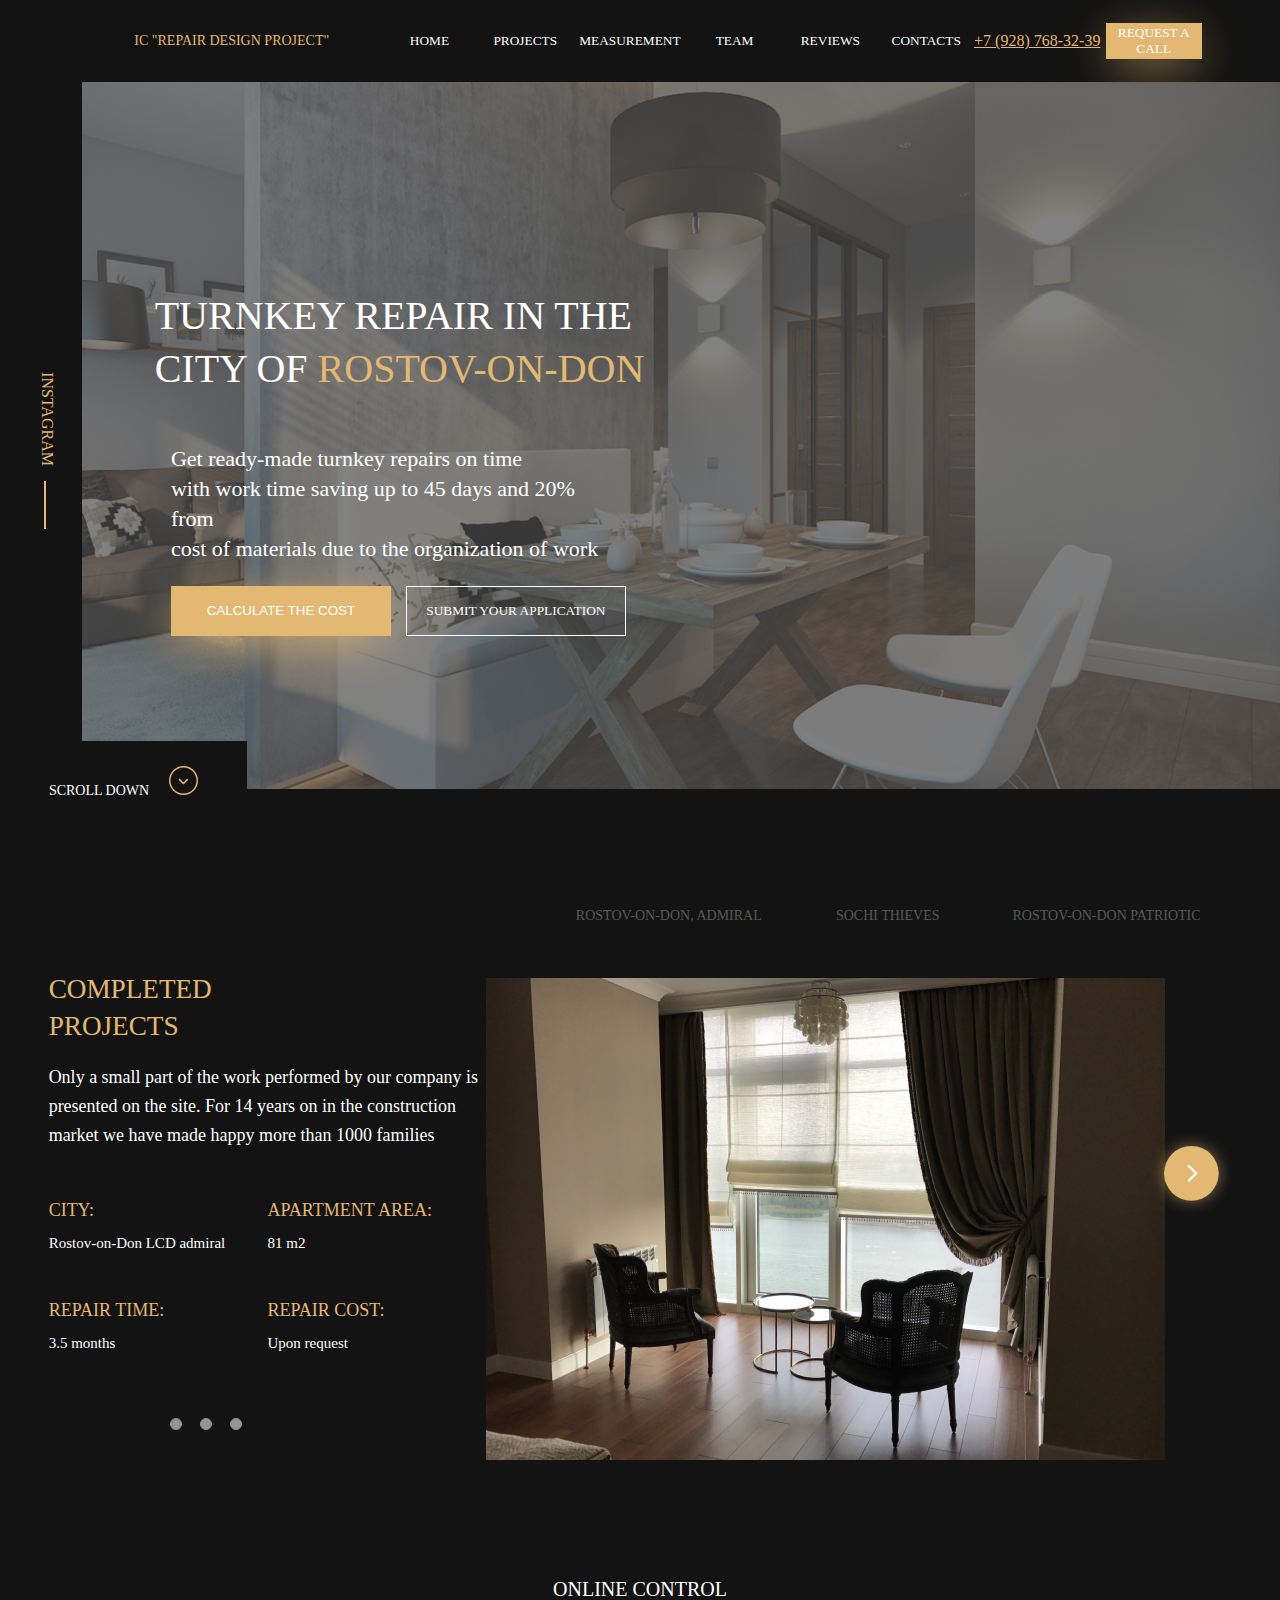
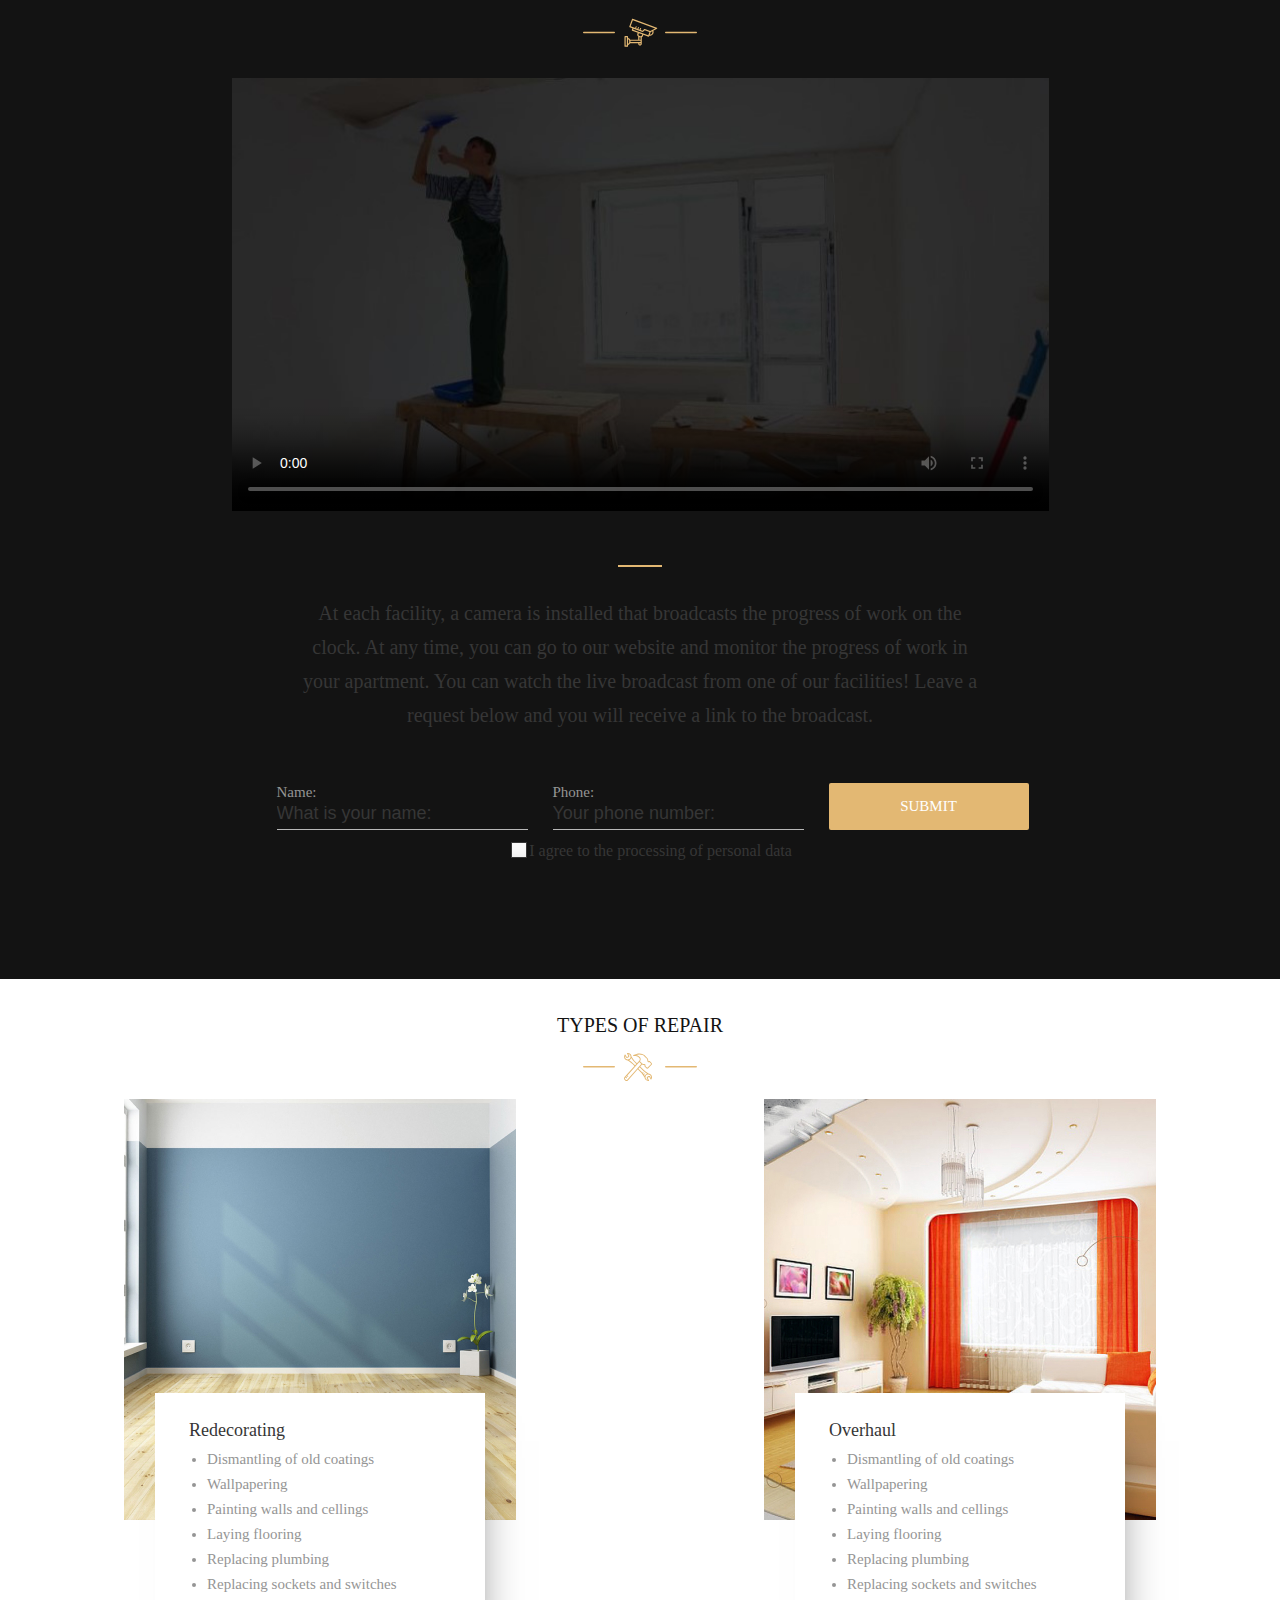
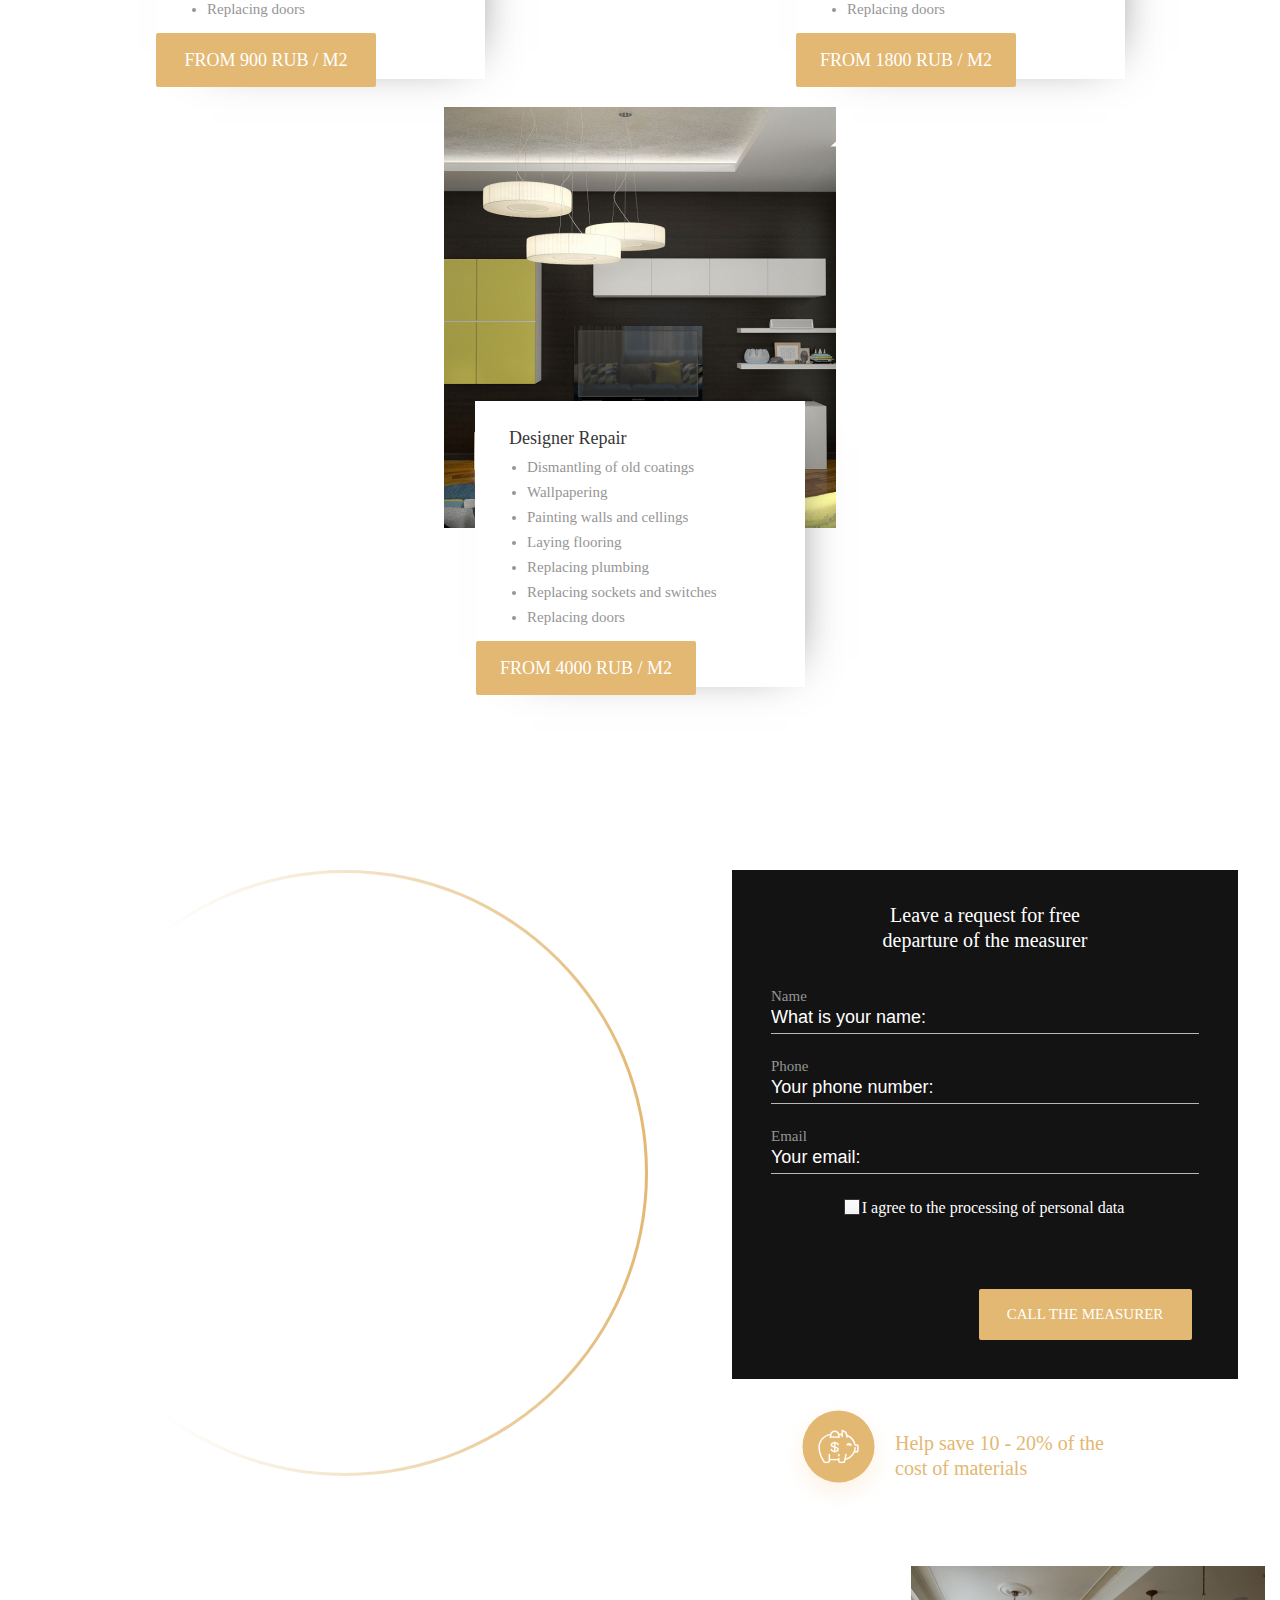
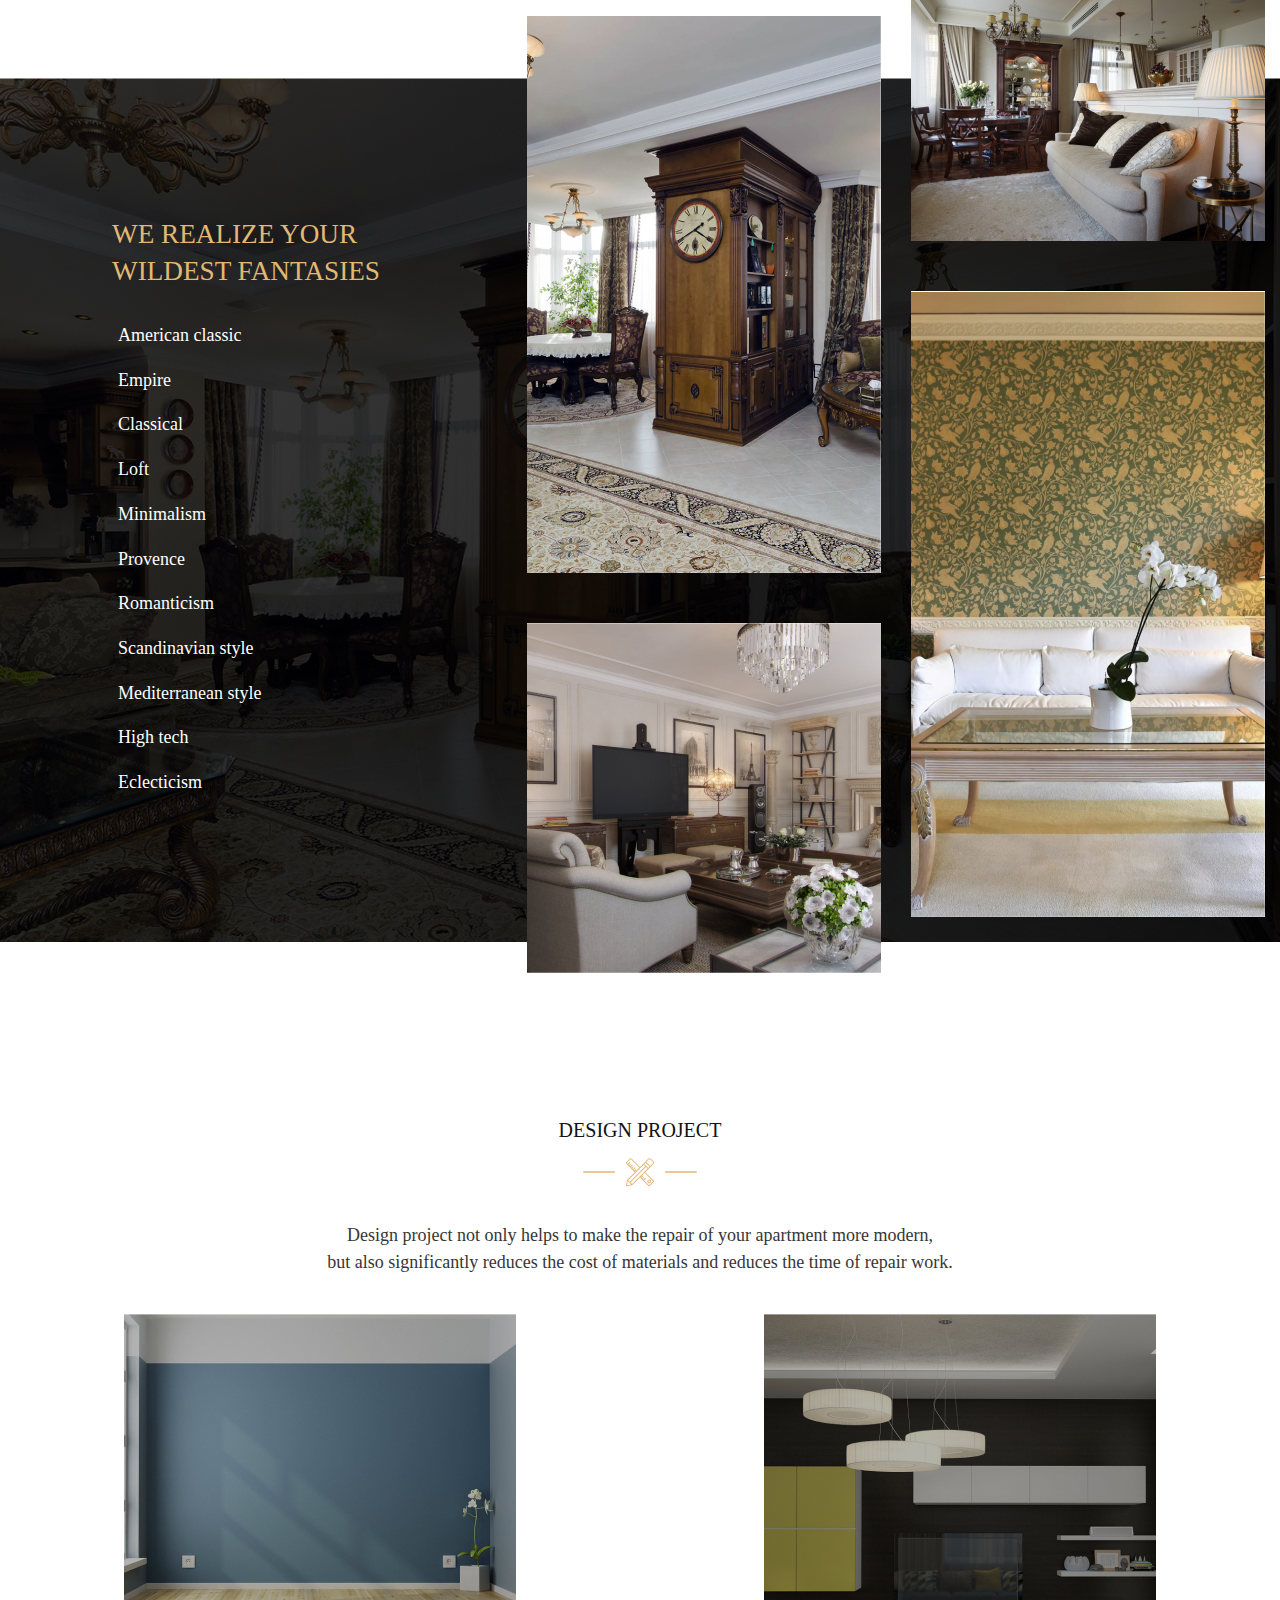
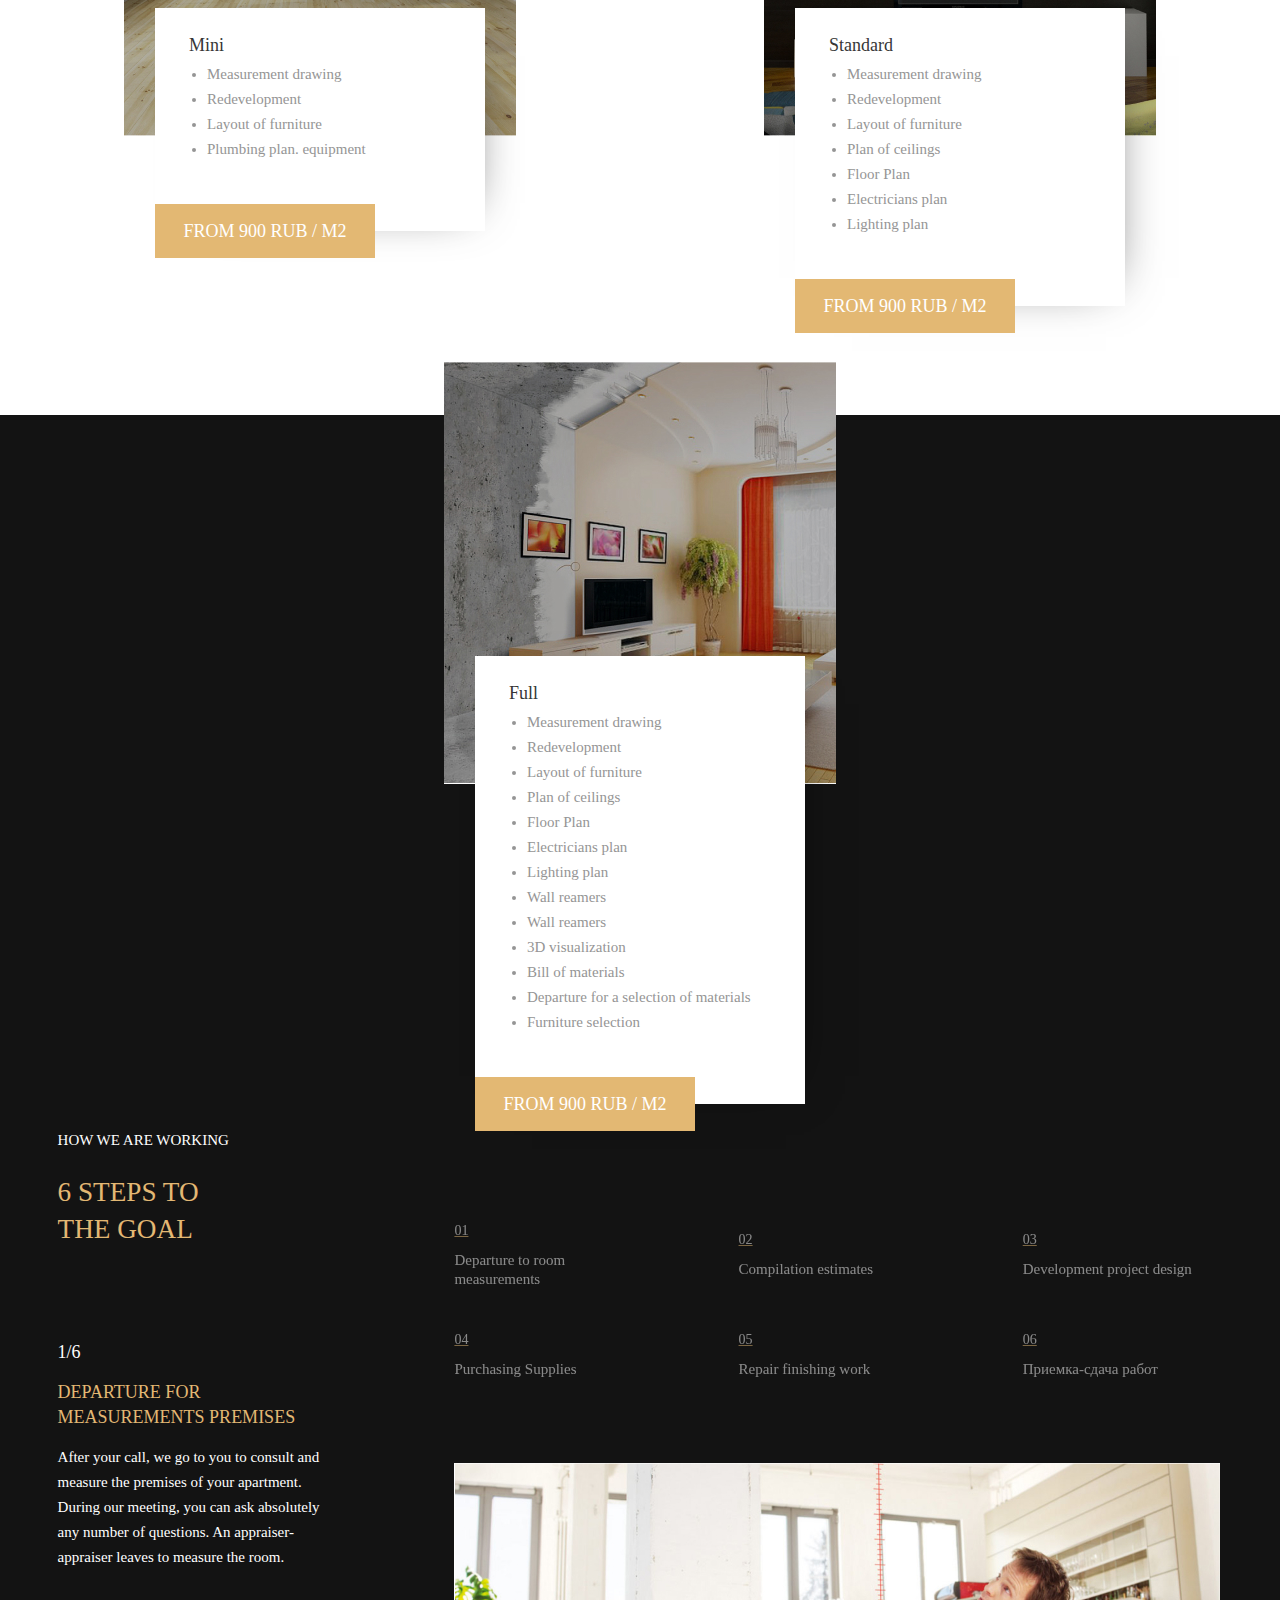
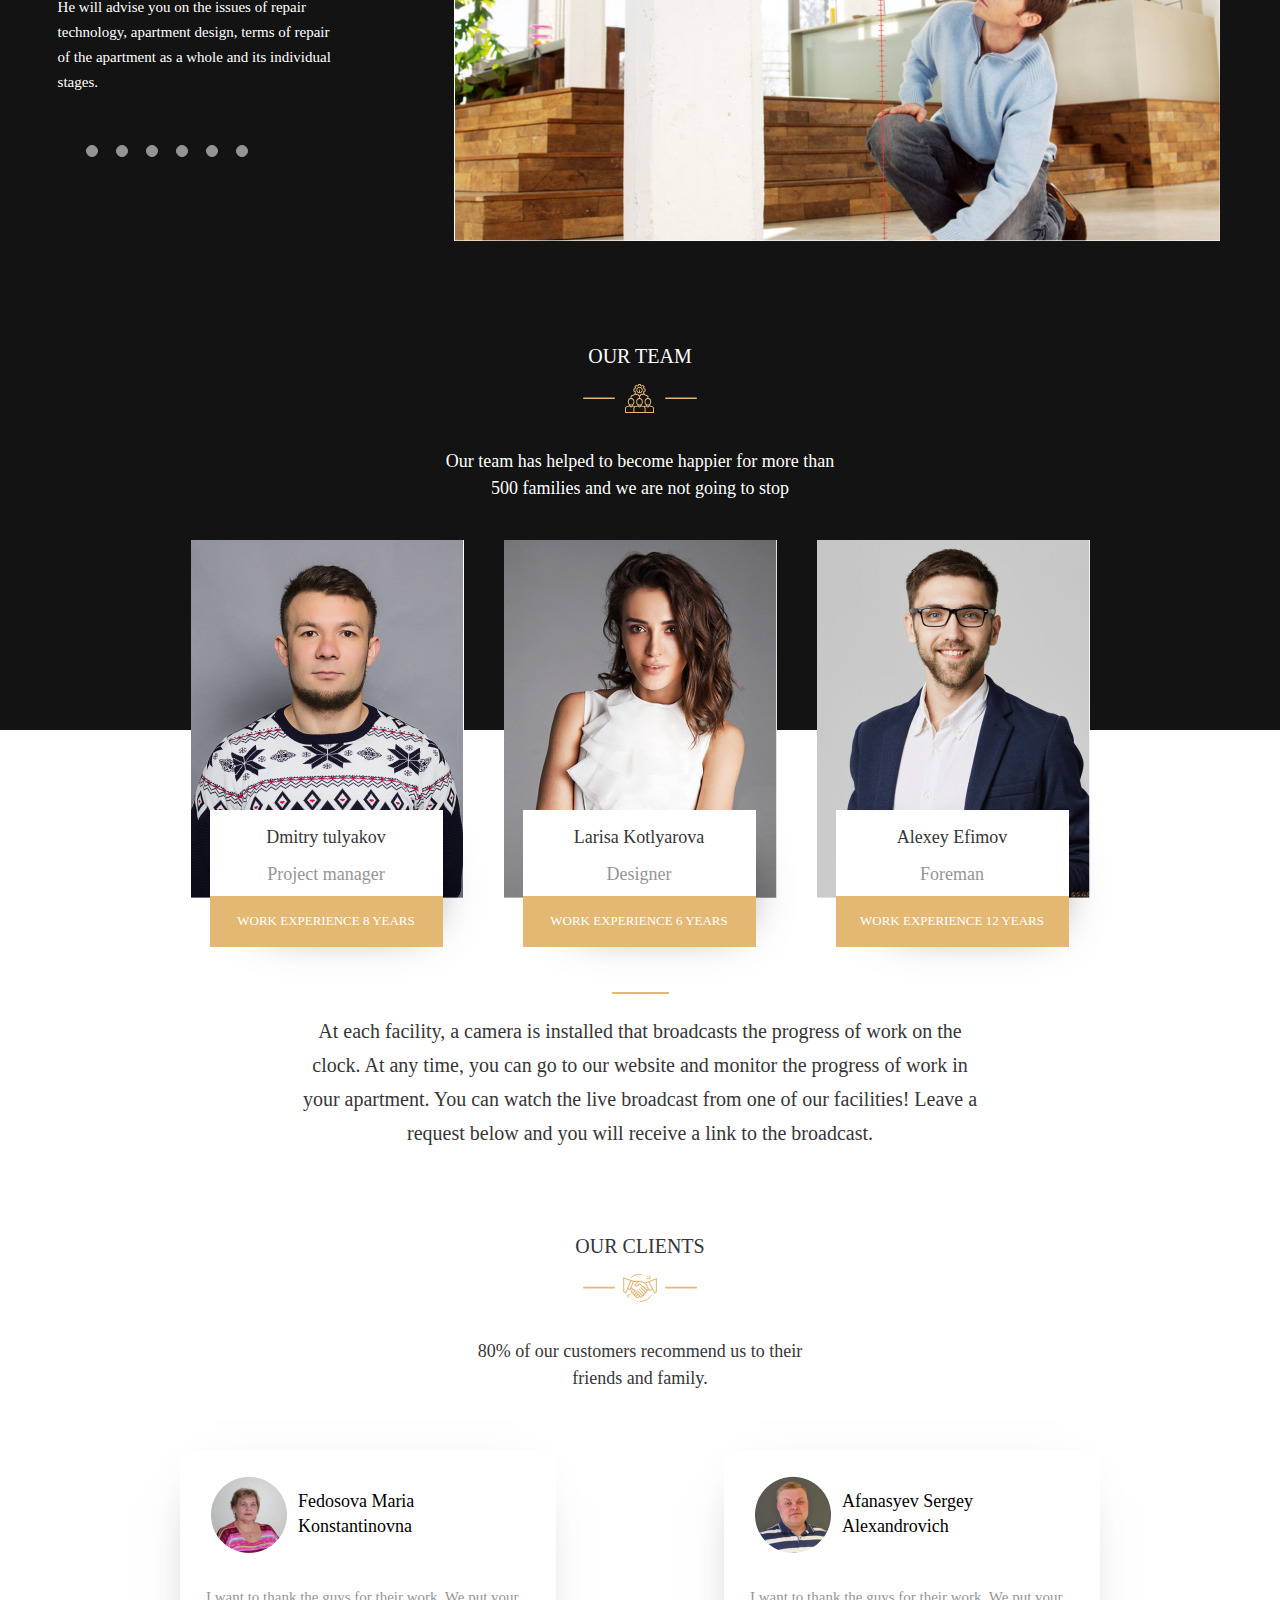
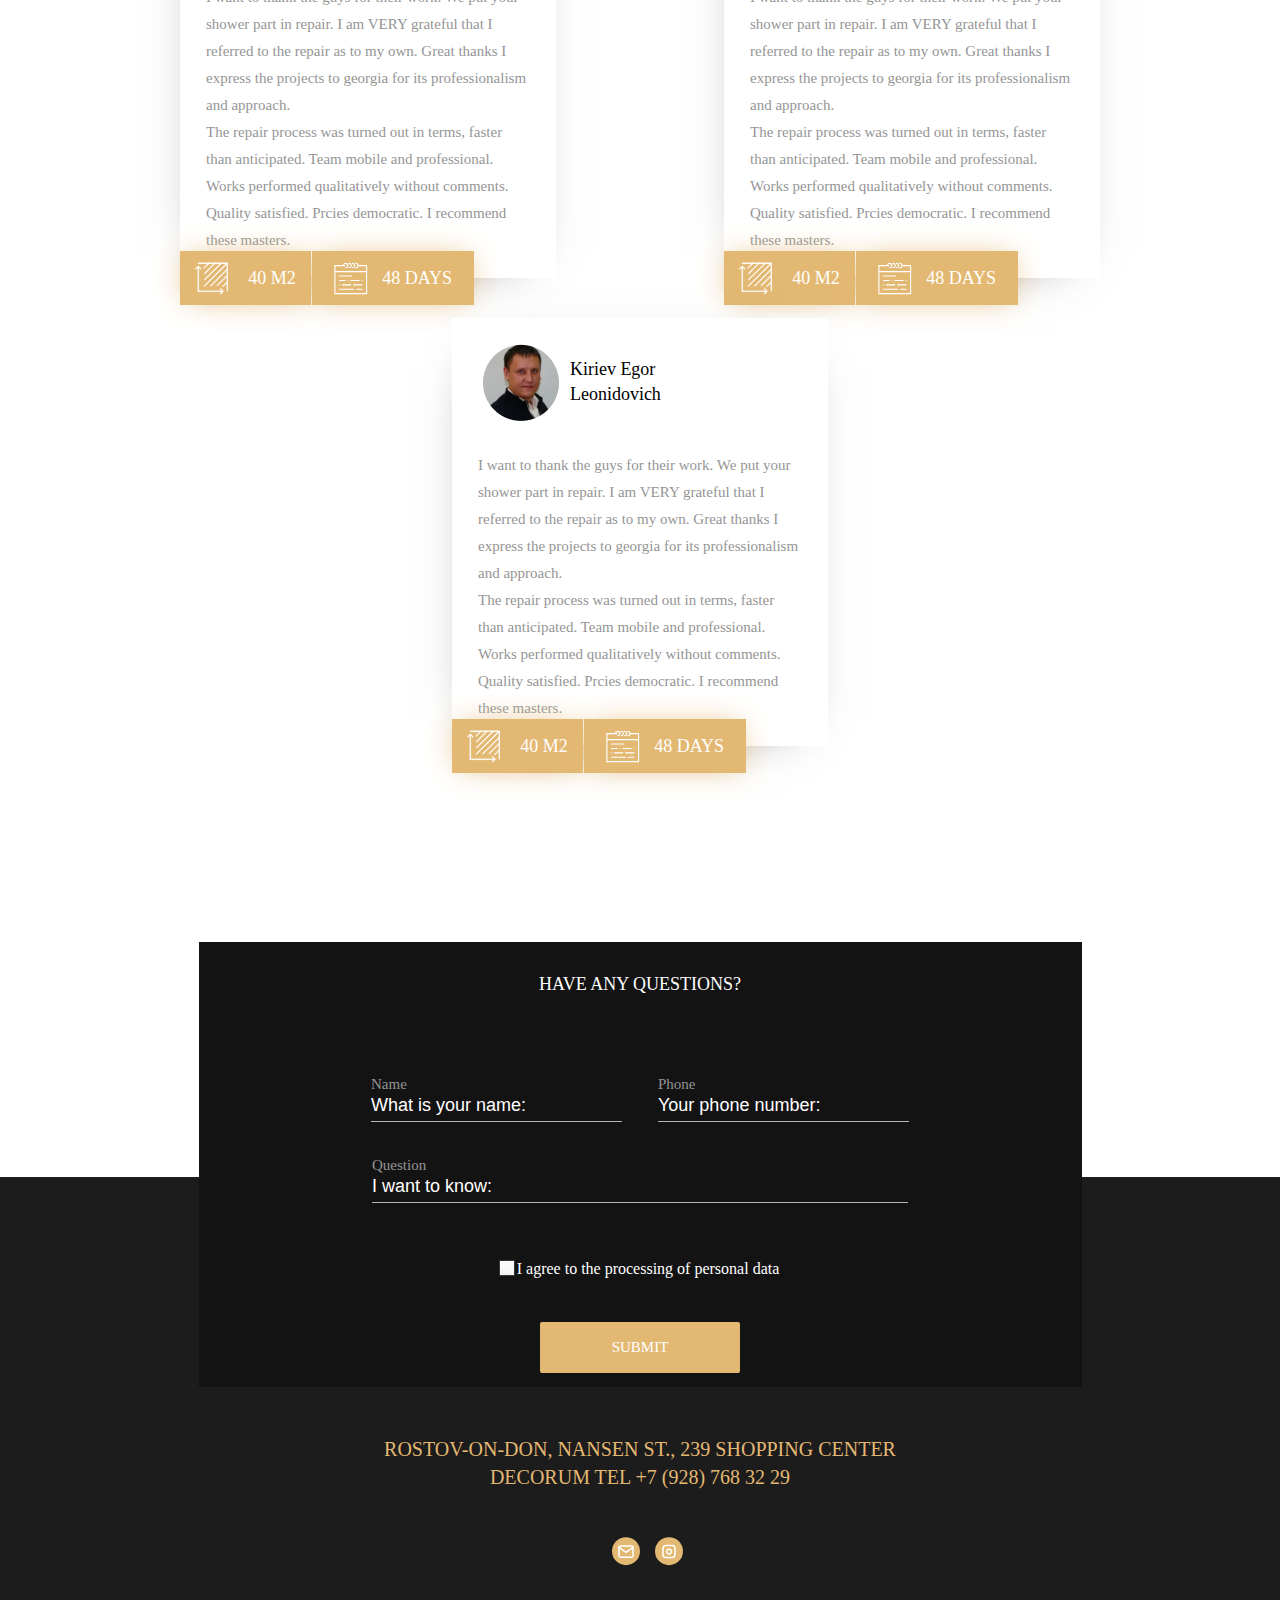
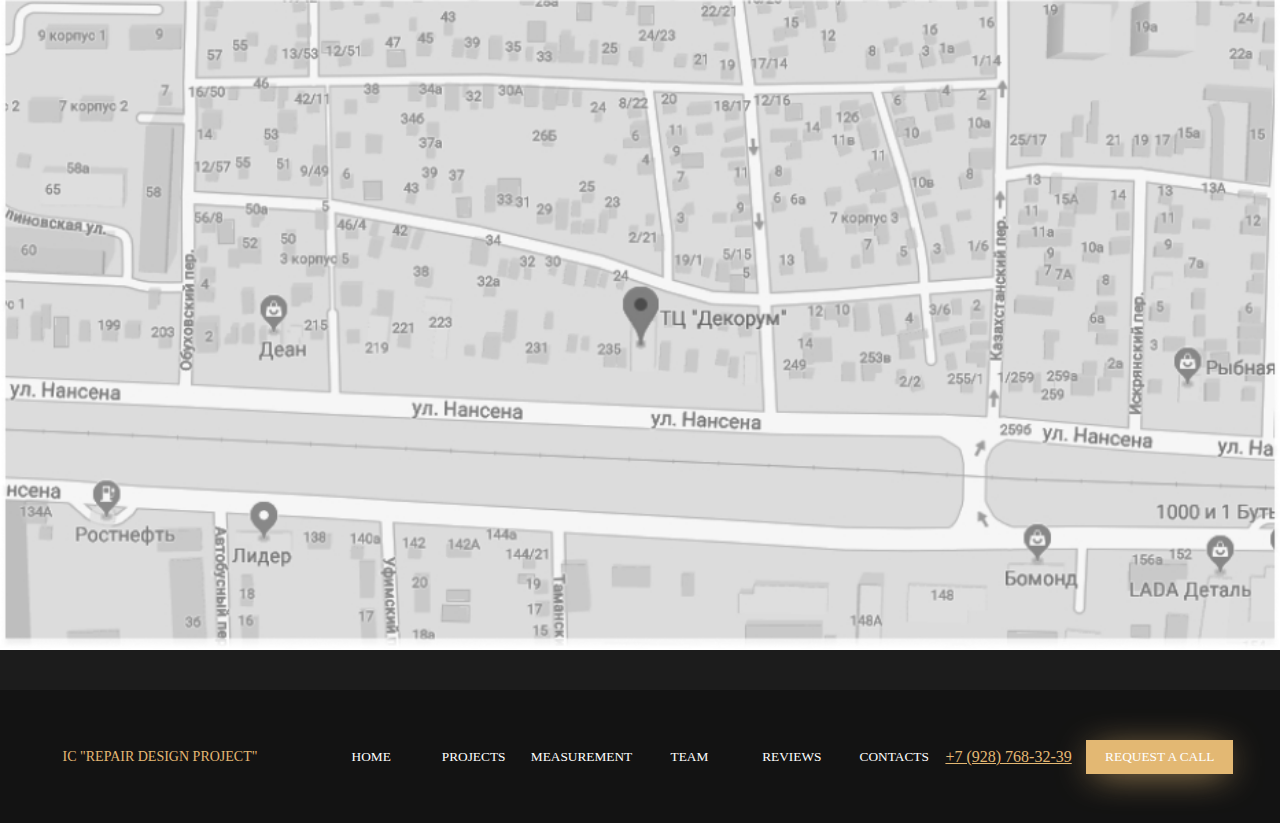
==== index.html @ 14b6defe "feat: add task" ====
<!DOCTYPE html>
<html lang="en">
<head>
    <meta charset="UTF-8">
    <meta name="viewport" content="width=device-width, initial-scale=1.0">
    <meta http-equiv="X-UA-Compatible" content="ie=edge">
    <link href="main.css" rel="stylesheet">
    <title>Repair Design</title>
</head>
<body>
    <header class="header">
        <nav class="header-navigation">
            <h3>IC "Repair Design Project"</h3>
            <button class="header-home_btn">HOME</button>
            <button class="header-projects_btn">PROJECTS</button>
            <button class="header-measure_btn">MEASUREMENT</button>
            <button class="header-team_btn">TEAM</button>
            <button class="header-reviews_btn">REVIEWS</button>
            <button class="header-contact_btn">CONTACTS</button>
            <a href="tel:+1234567890">+7 (928) 768-32-39</a>
            <button class="header-request_btn">REQUEST A CALL</button>
        </nav>

        <div class="header-instagram">
            <a href="http://instragram.com" class="inst_title">INSTAGRAM</a>
            <hr class="header-line"></hr>
        </div>
        <div class="header-content">
            <div class="header-content-title" >
                <h1 class="h_content_title">Turnkey Repair in the <br> 
                    city of <span>Rostov-on-Don</span></h1>
            </div>
            <div class="header-content-paragraph">
                <p class="h_content_par">Get ready-made turnkey repairs on time<br>
                    with work time saving up to 45 days and 20% from<br>
                    cost of materials due to the organization of work</p>
            </div>
                <div class="header-content-buttons">
                    <button class="header-content-calculate">CALCULATE THE COST</button>
                    <button class="header-content-submit">SUBMIT YOUR APPLICATION</button>
                </div>
        </div>
        <div class="header-scroll">
            <button class="header-scroll-btn">SCROLL DOWN<img src="assets/images/scroll-down-image.svg"></button>
        </div>
    </header>
    <section class="projects">
        <nav class="projects-slider_nav">
            <button class="project-slider-nav_1">Rostov-on-Don, Admiral</button>
            <button class="project-slider-nav_2">Sochi Thieves</button>
            <button class="project-slider-nav_3">Rostov-on-Don Patriotic</button>
        </nav>
        <div class="projects-completed">
            <h2 class="projects-completed-header">COMPLETED<br> PROJECTS </h2>
            <p class="projects-completed-paragraph">Only a small part of the work performed by our company is<br>
                presented on the site. For 14 years on in the construction<br>
                    market we have made happy more than 1000 families</p>
        </div>
        <div class="projects-advanced">
            <div class="project-advanced-city">
                <h5 class="city-header">City:</h5>
                <p class="city-par">Rostov-on-Don
                    LCD admiral</p>
            </div>
            <div class="project-advanced-area">
                <h5 class="city-header">Apartment Area:</h5>
                <p class="city-par">81 m2</p>
            </div>
            <div class="project-advanced-time">
                <h5 class="city-header">Repair Time:</h5>
                <p class="city-par">3.5 months</p>
            </div>
            <div class="project-advanced-cost">
                <h5 class="city-header">Repair Cost:</h5>
                <p class="city-par">Upon request</p>
            </div>
        </div>
        <div class="project-advanced-circles">
                <a class="project-advanced-circles-pagination" href="#"><span class="project-advanced-circles-circle"></span></a>
                <a class="project-advanced-circles-pagination" href="#"><span class="project-advanced-circles-circle"></span></a>
                <a class="project-advanced-circles-pagination" href="#"><span class="project-advanced-circles-circle"></span></a>
        </div>
        <div class="projects-slider">
                <img class="projects-slider-image-1" src="assets/images/complete-project-example.jpg"><img class="projects-slider-image-2" src="assets/images/complete-project-example2.jpg">
                <button class="slider_button"><img class="slider_button-image" src="assets/images/slider-button.svg"></button>
        </div>
    </section>
    <section class="video">
        <h6 class="video-header">Online Control</h6>
        <div class="video-camera"><img src='assets/images/camera-img.svg'></div>
        <video class="video-window" poster="assets/images/video-preview.jpg" controls><source src="assets/videos/repair-school.mp4"></video>

    </section>
    <section class="personal_data">
        <hr class="personal_data-line">
        <p class="persona_data-paragraph">At each facility, a camera is installed that broadcasts the progress of work on the clock. At any time, you can go to our website and monitor the progress of work in your apartment. You can watch the live broadcast from one of our facilities!
            Leave a request below and you will receive a link to the broadcast.</p>
        <form class="personal_data-form" method="post">
            <div class="name_input">
                <label for="POST-name">Name:<br>
                    <input id="POST-name" type="text" name="name" placeholder="What is your name:">
                </label>
            </div>
            <div class="phone_input">
                <label for="POST-phone">Phone:<br>
                    <input id="POST-phone" type="text" name="phone" placeholder="Your phone number:">
                </label>
            </div>
            <input class="personal_data-submit" type="submit" value="Submit">
            <div class="agreement_checkbox">
                <label for="agreement">
                    <input class="regular-checkbox" type="checkbox" id="agreement" name="agreement">
                    I agree to the processing of personal data
                </label>
            </div>
        </form>
    </section>
    <section class="repair_types">
        <div class="repair_types-header">
            <h6>TYPES OF REPAIR</h6>
        </div>
        <div class="repair_types-instruments">
            <img src='assets/images/instruments.svg'>
        </div>
        <div class="repair_types-content">
            <div class="repair_types-content-block">
                <img src="assets/images/redecorating.jpg">
                <div class="repair_types-content-list">
                    <h5>Redecorating</h5>
                    <ul>
                        <li>Dismantling of old coatings</li>
                        <li>Wallpapering</li>
                        <li>Painting walls and cellings</li>
                        <li>Laying flooring</li>
                        <li>Replacing plumbing</li>
                        <li>Replacing sockets and switches</li>
                        <li>Replacing doors</li>
                    </ul>
                </div>
                <button>from 900 rub / m2</button>
            </div>
            <div class="repair_types-content-block">
                    <img src="assets/images/overhaul.jpg">
                    <div class="repair_types-content-list">
                        <h5>Overhaul</h5>
                        <ul>
                            <li>Dismantling of old coatings</li>
                            <li>Wallpapering</li>
                            <li>Painting walls and cellings</li>
                            <li>Laying flooring</li>
                            <li>Replacing plumbing</li>
                            <li>Replacing sockets and switches</li>
                            <li>Replacing doors</li>
                        </ul>
                    </div>
                    <button>from 1800 rub / m2</button>
                </div>
            <div class="repair_types-content-block">
                <img src="assets/images/designer_repair.jpg">
                <div class="repair_types-content-list">
                    <h5>Designer Repair</h5>
                    <ul>
                        <li>Dismantling of old coatings</li>
                        <li>Wallpapering</li>
                        <li>Painting walls and cellings</li>
                        <li>Laying flooring</li>
                        <li>Replacing plumbing</li>
                        <li>Replacing sockets and switches</li>
                        <li>Replacing doors</li>
                    </ul>
                </div>
                <button>from 4000 rub / m2</button>
            </div>
        </div>
    </section>
    <section class="free_service">
        <div class="free_service-ellipse">
            <div class="ellipse-image"></div>
        </div>
        <div class="free_service-form">
                <form class="free_service-form-content" method="post">
                    <h5>Leave a request for free<br>
                            departure of the measurer</h5>
                    <div class="free_name_input">
                        <label for="free-name">Name<br>
                            <input id="free-name" type="text" name="free_name" placeholder="What is your name:">
                        </label>
                    </div>
                    <div class="free_phone_input">
                        <label for="free-phone">Phone<br>
                            <input id="free-phone" type="text" name="free_phone" placeholder="Your phone number:">
                        </label>
                    </div>
                    <div class="free_email_input">
                        <label for="free-email">Email<br>
                            <input id="free-email" type="text" name="free_email" placeholder="Your email:">
                        </label>
                    </div>
                    <div class="free-agreement_checkbox">
                        <label for="free-agreement">
                            <input class="free-regular-checkbox" type="checkbox" id="free-agreement" name="free-agreement">
                            I agree to the processing of personal data
                        </label>
                    </div>
                    <input class="free_service-submit" type="submit" value="Call the measurer">
                </form>
                <div class="free-form-aside">
                    <img src="assets/images/pig.svg">
                    <aside>Help save 10 - 20% of the<br>
                        cost of materials</aside>
                </div>
        </div>
    </section>
    <section class="styles">
        <div class="mobile_styles">
            <h2>
                We realize your<br> wildest fantasies
            </h2>
            <img src="assets/images/mobile-styles-image.jpg">
        </div>
        <div class="styles-background">
        </div>
        <div class="styles-content">
            <div class="styles-content-list">
                <h2>We realize your<br>
                        wildest fantasies</h2>
                <button>American classic</button>
                <button>Empire</button>
                <button>Classical</button>
                <button>Loft</button>
                <button>Minimalism</button>
                <button>Provence</button>
                <button>Romanticism</button>
                <button>Scandinavian style</button>
                <button>Mediterranean style</button>
                <button>High tech</button>
                <button>Eclecticism</button>
            </div>
            <div class="styles-content-images">
                <div class="styles-content-images-column_1">
                    <img class="styles-content-image-1" src="assets/images/styles-image-1.jpg">
                    <img class="styles-content-image-2" src="assets/images/styles-image-2.jpg">
                </div>
                <div div class="styles-content-images-column_2">
                    <img class="styles-content-image-3" src="assets/images/styles-image-3.jpg">
                    <img class="styles-content-image-4" src="assets/images/styles-image-4.jpg">
                </div>
            </div>
        </div>
    </section>
    <section class="design_price"> 
        <div class="design_price-header">
            <h6>Design project</h6>
        </div>
        <div class="design_price-pencil">
            <img src='assets/images/pencil.svg'>
        </div>
        <div class="design_price-paragraph">
            <p>Design project not only helps to make the repair of your apartment more modern,<br>
                but also significantly reduces the cost of materials and reduces the time of repair work.</p>
        </div>
        <div class="design_price-content">
            <div class="design_price-content-block">
                <img src="assets/images/mini.jpg">
                <div class="design_price-content-list" id="design_price-mini">
                    <h5>Mini</h5>
                    <ul>
                        <li>Measurement drawing</li>
                        <li>Redevelopment</li>
                        <li>Layout of furniture</li>
                        <li>Plumbing plan. equipment</li>
                    </ul>
                    <button>from 900 rub / m2</button>
                </div>
            </div>
            <div class="design_price-content-block">
                <img src="assets/images/standard.jpg">
                <div class="design_price-content-list" id="design_price-standard">
                    <h5>Standard</h5>
                    <ul>
                        <li>Measurement drawing</li>
                        <li>Redevelopment</li>
                        <li>Layout of furniture</li>
                        <li>Plan of ceilings</li>
                        <li>Floor Plan</li>
                        <li>Electricians plan</li>
                        <li>Lighting plan</li>
                    </ul>
                    <button>from 900 rub / m2</button>
                </div>
            </div>
            <div class="design_price-content-block">
                <img src="assets/images/full.jpg">
                <div class="design_price-content-list" id="design_price-full">
                    <h5>Full</h5>
                    <ul>
                        <li>Measurement drawing</li>
                        <li>Redevelopment</li>
                        <li>Layout of furniture</li>
                        <li>Plan of ceilings</li>
                        <li>Floor Plan</li>
                        <li>Electricians plan</li>
                        <li>Lighting plan</li>
                        <li>Wall reamers</li>
                        <li>Wall reamers</li>
                        <li>3D visualization</li>
                        <li>Bill of materials</li>
                        <li>Departure for a selection of materials</li>
                        <li>Furniture selection</li>
                    </ul>
                    <button>from 900 rub / m2</button>
                </div>
            </div>            
        </div> 
    </section>
    <section class="how_work">
        <div class="how_work-text">
            <h4>How we are working</h4>
            <h2>6 steps to<br>
                    the goal</h2>
            <div class="how_work-text-block">
                <aside>1/6</aside>
                <h5>Departure for 
                    measurements premises</h5>
                <p>After your call, we go to you to consult and measure the premises of your apartment.
                     During our meeting, you can ask absolutely any number of questions.
                      An appraiser-appraiser leaves to measure the room.<br><br>
                        He will advise you on the issues of repair technology, apartment design,
                         terms of repair of the apartment as a whole and its individual stages.</p>
            </div>
            <div class="how_work-text-circles">
                <a class="how_work-text-circles-pagination" href="#"><span class="how_work-text-circles-circle"></span></a>
                <a class="how_work-text-circles-pagination" href="#"><span class="how_work-text-circles-circle"></span></a>
                <a class="how_work-text-circles-pagination" href="#"><span class="how_work-text-circles-circle"></span></a>
                <a class="how_work-text-circles-pagination" href="#"><span class="how_work-text-circles-circle"></span></a>
                <a class="how_work-text-circles-pagination" href="#"><span class="how_work-text-circles-circle"></span></a>
                <a class="how_work-text-circles-pagination" href="#"><span class="how_work-text-circles-circle"></span></a>
            </div>
        </div>
        <div class="how_work-panel">
            <div class="how_work-panel-buttons">
                <button class="how_work-panel-button">
                    <h4>01</h4>
                    Departure to
                    room measurements                    
                </button>
                <button class="how_work-panel-button">
                    <h4>02</h4>
                    Compilation
                    estimates
                </button>
                <button class="how_work-panel-button">
                    <h4>03</h4>
                    Development
                    project design 
                </button>
                <button class="how_work-panel-button">
                    <h4>04</h4>
                    Purchasing Supplies
                </button>
                <button class="how_work-panel-button">
                    <h4>05</h4>
                    Repair finishing work
                </button>
                <button class="how_work-panel-button">
                    <h4>06</h4>
                    Приемка-сдача работ  
                </button>
            </div>
            <div class="how_work-panel-image">
                <img src="assets/images/how_work-image.jpg">
            </div>
        </div>
    </section>
    <section class="team">
        <div class="team-header">
            <h6>our team</h6>
        </div>
        <div class="team-pencil">
            <img src='assets/images/team.svg'>
        </div>
        <div class="team-paragraph">
            <p>Our team has helped to become happier for more than<br>
                    500 families and we are not going to stop</p>
        </div>
        <div class="team-content">
            <div class="team-content-block">
                <img src="assets/images/teammate-1.jpg">
                <div class="team-content-list">
                    <h5 class="team-content-team_name">Dmitry tulyakov</h5>
                    <aside class="team-content-team_spec">Project manager</aside>
                    <div class="team-content-experience">Work experience 8 years</div>
                </div>
            </div>
            <div class="team-content-block">
                <img src="assets/images/teammate-2.jpg">
               <div class="team-content-list">
                    <h5 class="team-content-team_name">Larisa Kotlyarova</h5>
                    <aside class="team-content-team_spec">Designer</aside>
                    <div class="team-content-experience">Work experience 6 years</div>
                </div>
            </div>
            <div class="team-content-block">
                <img src="assets/images/teammate-3.jpg">
                <div class="team-content-list">
                    <h5 class="team-content-team_name">Alexey Efimov</h5>
                    <aside class="team-content-team_spec">Foreman</aside>
                    <div class="team-content-experience">Work experience 12 years</div>
                </div>
            </div>            
        </div>
        <hr class="team-aside-line">
        <div class="team-aside">
                <aside class="team-aside-paragraph">At each facility, a camera is installed that broadcasts the progress of work on the clock. At any time, you can go to our website and monitor the progress of work in your apartment. You can watch the live broadcast from one of our facilities!
                    Leave a request below and you will receive a link to the broadcast.</aside>
        </div>
    </section>
    <section class="clients">
        <div class="clients-header">
            <h6>our clients</h6>
        </div>
        <div class="clients-handshaking">
            <img src='assets/images/handshaking.svg'>
        </div>
        <div class="clients-paragraph">
            <p>80% of our customers recommend us to their<br>
                friends and family.</p>
        </div>
        <div class="clients-content">
            <div class="clients-content-block">
                <div class="clients-content-block-head">
                    <img src="assets/images/client-1.jpg">
                    <h5>Fedosova Maria<br>
                    Konstantinovna</h5>
                </div>
                <div class="clients-content-block-paragraph">
                    <p>I want to thank the guys for their work. We put your shower part in repair.
                         I am VERY grateful that I referred to the repair as to my own.
                          Great thanks I express the projects to georgia for its professionalism and approach.<br>
                        The repair process was turned out in terms, faster than anticipated. Team mobile and professional.
                        Works performed qualitatively without comments. Quality satisfied. Prcies democratic. I recommend these masters.</p>
                </div>
                <div class="clients-content-block-foot">
                    <div class="clients-content-block-foot-1">
                        <img src="assets/images/graphic.svg">
                        <aside>40 m2</aside>
                    </div>
                    <div class="clients-content-block-foot-2">
                        <img src="assets/images/calendar.svg">
                        <aside>48 DAYS</aside>
                    </div>
                </div>
            </div>
            <div class="clients-content-block">
                <div class="clients-content-block-head">
                    <img src="assets/images/client-2.jpg">
                    <h5>Afanasyev Sergey<br>Alexandrovich</h5>
                </div>
                <div class="clients-content-block-paragraph">
                    <p>I want to thank the guys for their work. We put your shower part in repair.
                         I am VERY grateful that I referred to the repair as to my own.
                          Great thanks I express the projects to georgia for its professionalism and approach.<br>
                        The repair process was turned out in terms, faster than anticipated. Team mobile and professional.
                        Works performed qualitatively without comments. Quality satisfied. Prcies democratic. I recommend these masters.</p>
                </div>
                <div class="clients-content-block-foot">
                    <div class="clients-content-block-foot-1">
                        <img src="assets/images/graphic.svg">
                        <aside>40 m2</aside>
                    </div>
                    <div class="clients-content-block-foot-2">
                        <img src="assets/images/calendar.svg">
                        <aside>48 DAYS</aside>
                    </div>
                </div>
            </div>
            <div class="clients-content-block">
                <div class="clients-content-block-head">
                    <img src="assets/images/client-3.jpg">
                    <h5>Kiriev Egor<br>Leonidovich</h5>
                </div>
                <div class="clients-content-block-paragraph">
                    <p>I want to thank the guys for their work. We put your shower part in repair.
                         I am VERY grateful that I referred to the repair as to my own.
                          Great thanks I express the projects to georgia for its professionalism and approach.<br>
                        The repair process was turned out in terms, faster than anticipated. Team mobile and professional.
                        Works performed qualitatively without comments. Quality satisfied. Prcies democratic. I recommend these masters.</p>
                </div>
                <div class="clients-content-block-foot">
                    <div class="clients-content-block-foot-1">
                        <img src="assets/images/graphic.svg">
                        <aside>40 m2</aside>
                    </div>
                    <div class="clients-content-block-foot-2">
                        <img src="assets/images/calendar.svg">
                        <aside>48 DAYS</aside>
                    </div>
                </div>
            </div>
        </div>
    </section>
    <section class="questions">
        <form class="questions-form" method="post">
            <h5>Have any questions?</h5>
            <div class="questions-form-input">
                <div class="questions-form-input-name">
                    <label for="free-name">Name<br>
                        <input id="free-name" type="text" name="free_name" placeholder="What is your name:">
                    </label>
                </div>
                <div class="questions-form-input-phone">
                    <label for="free-phone">Phone<br>
                        <input id="free-phone" type="text" name="free_phone" placeholder="Your phone number:">
                    </label>
                </div>
                <div class="questions-form-input-questions">
                    <label for="free-email">Question<br>
                        <input id="free-email" type="text" name="free_email" placeholder="I want to know:">
                    </label>
                </div>
            </div>
            <div class="questions-form-agreement_checkbox">
                <label for="questions-agreement">
                    <input class="questions-regular-checkbox" type="checkbox" id="free-agreement" name="free-agreement">
                    I agree to the processing of personal data
                </label>
            </div>
            <input class="questions-form-submit" type="submit" value="Submit">
        </form>
    </section>
    <section class="map">
        <h6>Rostov-on-Don, Nansen St., 239 Shopping Center<br>
            Decorum Tel +7 (928) 768 32 29</h6>
        <div class="map-icons">
            <img src="assets/images/message.svg"><img src="assets/images/instagram.svg">
        </div>
        <img class="map-main_image" src="assets/images/map.jpg">
    </section>
    <footer class="footer">
         <nav class="footer-navigation">
            <h3>IC "Repair Design Project"</h3>
            <button class="footer-home_btn">HOME</button>
            <button class="footer-projects_btn">PROJECTS</button>
            <button class="footer-measure_btn">MEASUREMENT</button>
            <button class="footer-team_btn">TEAM</button>
            <button class="footer-reviews_btn">REVIEWS</button>
            <button class="footer-contact_btn">CONTACTS</button>
            <a href="tel:+1234567890">+7 (928) 768-32-39</a>
            <button class="footer-request_btn">REQUEST A CALL</button>
        </nav>
    </footer>

</body>
</html>
---- main.css ----
@charset "UTF-8";
h1 {
  font-family: "Yeseva One";
  font-style: normal;
  font-weight: normal;
  font-size: 2.5em;
  line-height: 53px;
  text-transform: uppercase;
}

h3 {
  font-family: "FuturaDemiC";
  font-style: normal;
  font-weight: normal;
  font-size: 0.875em;
  line-height: 28px;
  text-align: center;
  text-transform: uppercase;
  color: #E3B873;
}

h2 {
  font-family: "Yeseva One";
  font-style: normal;
  font-weight: normal;
  font-size: 1.7em;
  line-height: 37px;
  text-transform: uppercase;
}

h6 {
  font-family: "Yeseva One";
  font-style: normal;
  font-weight: normal;
  font-size: 1.25em;
  line-height: 28px;
  text-align: center;
  text-transform: uppercase;
}

h5 {
  font-family: "Yeseva One";
  font-style: normal;
  font-weight: normal;
  font-size: 1.125em;
  line-height: 25px;
  text-transform: uppercase;
}

h4 {
  font-family: "FuturaDemiC";
  font-style: normal;
  font-weight: normal;
  font-size: 0.9375em;
  line-height: 21px;
  text-transform: uppercase;
}

body {
  margin: auto;
  max-width: 1440px;
  height: auto;
  width: 100%;
  background-color: #363636;
}

.header {
  display: grid;
  height: 838px;
}

.projects {
  display: grid;
  height: 665px;
}

.video {
  display: grid;
  height: 633px;
}

.personal_data {
  display: grid;
  height: 443px;
}

.repair_types {
  display: grid;
  height: auto;
}

.free_service {
  display: flex;
  height: auto;
}

.styles {
  display: grid;
  height: 1118px;
}

.design_price {
  display: grid;
  height: auto;
}

.how_work {
  display: flex;
  height: 800px;
}

.team {
  display: grid;
  height: auto;
}

.clients {
  display: grid;
  height: auto;
}

.questions {
  display: grid;
  height: 602px;
}

.map {
  display: flex;
  height: auto;
}

.footer {
  display: grid;
  height: 133px;
}

@media screen and (max-width: 1160px) {
  .how_work {
    display: none;
  }
}
@media screen and (max-width: 800px) {
  .footer {
    display: none;
  }
}
@media screen and (max-width: 700px) {
  .styles {
    height: auto;
  }
}
@media screen and (max-width: 550px) {
  body {
    width: 100%;
    height: auto;
  }

  .header {
    height: auto;
  }

  .projects {
    height: 700px;
  }

  .video {
    height: 552px;
  }

  .personal_data {
    height: 355px;
  }

  .repair_types {
    height: auto;
  }

  .free_service {
    display: none;
  }

  .styles {
    height: auto;
  }

  .price {
    height: auto;
  }

  .how_work {
    display: none;
  }

  .team {
    height: auto;
  }

  .clients {
    display: none;
  }

  .questions {
    display: grid;
    height: auto;
  }

  .map {
    display: flex;
    height: auto;
  }
}
@font-face {
  font-family: "Yeseva One";
  src: local("Yeseva One"), local("YesevaOne"), url("assets/fonts/yeseva/yesevaone.woff2") format("woff2"), url("assets/fonts/yeseva/yesevaone.woff") format("woff"), url("assets/fonts/yeseva/yesevaone.ttf") format("truetype");
  font-weight: 400;
  font-style: normal;
}
@font-face {
  font-family: "Proxima Nova Thin";
  src: url("assets/fonts/proximanova/ProximaNovaT-Thin.eot");
  src: url("assets/fonts/proximanova/ProximaNovaT-Thin.eot?#iefix") format("embedded-opentype"), url("assets/fonts/proximanova/ProximaNovaT-Thin.woff") format("woff"), url("assets/fonts/proximanova/ProximaNovaT-Thin.ttf") format("truetype");
  font-weight: normal;
  font-style: normal;
}
@font-face {
  font-family: "Futurabook";
  src: url("assets/fonts/futurabook/futurabookc.otf");
}
@font-face {
  font-family: "futurademic";
  src: url("assets/fonts/futurademic/futurademic.otf");
}
@font-face {
  font-family: "futuramediumc";
  src: url("assets/fonts/futuramediumc/futuramediumc.otf");
}
h1 {
  font-family: "Yeseva One";
  font-style: normal;
  font-weight: normal;
  font-size: 2.5em;
  line-height: 53px;
  text-transform: uppercase;
}

h3 {
  font-family: "FuturaDemiC";
  font-style: normal;
  font-weight: normal;
  font-size: 0.875em;
  line-height: 28px;
  text-align: center;
  text-transform: uppercase;
  color: #E3B873;
}

h2 {
  font-family: "Yeseva One";
  font-style: normal;
  font-weight: normal;
  font-size: 1.7em;
  line-height: 37px;
  text-transform: uppercase;
}

h6 {
  font-family: "Yeseva One";
  font-style: normal;
  font-weight: normal;
  font-size: 1.25em;
  line-height: 28px;
  text-align: center;
  text-transform: uppercase;
}

h5 {
  font-family: "Yeseva One";
  font-style: normal;
  font-weight: normal;
  font-size: 1.125em;
  line-height: 25px;
  text-transform: uppercase;
}

h4 {
  font-family: "FuturaDemiC";
  font-style: normal;
  font-weight: normal;
  font-size: 0.9375em;
  line-height: 21px;
  text-transform: uppercase;
}

.header {
  grid-template-areas: "inst nav nav" "inst cont cont";
  grid-template-rows: 82px 1fr;
  grid-template-columns: 82px 1fr;
  background-color: #131313;
}
@media screen and (max-width: 1000px) {
  .header {
    grid-template-areas: "nav nav" "cont cont";
    grid-template-rows: 82px 1fr;
    grid-template-columns: 1fr;
  }
}

.header-navigation {
  display: flex;
  flex-wrap: nowrap;
  justify-content: flex-start;
  align-items: center;
  grid-area: nav;
}
.header-navigation button {
  flex-basis: 8%;
  font-family: "Futurabook";
  color: #FFFF;
  background-color: transparent;
  border: 0;
  display: inline-block;
  cursor: pointer;
}
.header-navigation button:hover {
  background-color: transparent;
  color: #E3B873;
  text-decoration: underline;
}
.header-navigation button:active {
  border: 0;
  top: 1px;
}
@media screen and (max-width: 550px) {
  .header-navigation button {
    display: none;
  }
}
.header-navigation a {
  font-family: "Futurabook";
  color: #E3B873;
  text-decoration: underline;
  flex-basis: 11%;
}
@media screen and (max-width: 550px) {
  .header-navigation a {
    flex-basis: 100%;
    margin-right: 5px;
    color: white;
    text-align: right;
    text-decoration: none;
  }
}
.header-navigation h3 {
  flex-basis: 25%;
}
@media screen and (max-width: 550px) {
  .header-navigation h3 {
    flex-basis: 100%;
  }
}
.header-navigation .header-request_btn {
  width: 200px;
  height: 45%;
  background-color: #E3B873;
  border: 0;
  color: #ffffff;
  text-decoration: none;
  box-shadow: 0px 11px 48px -8px #E3B873;
}
.header-navigation .header-request_btn:hover {
  background-color: #E3B873;
  color: white;
}
@media screen and (max-width: 550px) {
  .header-navigation {
    font-size: 14px;
  }
}

.header-home_btn {
  color: #E3B873;
}

.header-instagram {
  position: relative;
  display: flex;
  grid-area: inst;
  flex-direction: column;
  font-family: "futurademic";
  color: #E3B873;
}
.header-instagram a {
  color: #E3B873;
  text-decoration: none;
  cursor: pointer;
}
.header-instagram a:hover {
  text-decoration: underline;
}
@media screen and (max-width: 1100px) {
  .header-instagram {
    display: none;
  }
}

.header-line {
  position: absolute;
  width: 46px;
  top: 496px;
  left: 21px;
  color: #E3B873;
  border: 1px solid;
  transform: rotate(90deg);
}

.inst_title {
  margin: auto;
  transform: rotate(90deg);
}

.header-content {
  display: grid;
  grid-area: cont;
  grid-template-areas: "h2 h" "p h" "btns h";
  grid-template-rows: 45% 15% 1fr;
  grid-template-columns: 53% 1fr;
  background-color: #131313;
  background: url("assets/images/header-background.png") 100% 0% no-repeat;
}
.header-content .header-content-title {
  display: grid;
  grid-area: h2;
  align-items: end;
  color: white;
}
.header-content .header-content-title h1 {
  justify-self: center;
}
.header-content .header-content-title span {
  color: #E3B873;
}
.header-content .header-content-paragraph {
  display: flex;
  margin-left: 14%;
  grid-area: p;
  font-family: "FuturaBook";
  font-size: 1.375em;
  line-height: 30px;
  color: #FFFFFF;
}
.header-content .header-content-paragraph p {
  flex-basis: 80%;
}
@media screen and (max-width: 550px) {
  .header-content .header-content-paragraph p {
    flex-basis: 100%;
  }
}
@media screen and (max-width: 550px) {
  .header-content .header-content-paragraph {
    margin: 0;
    align-self: center;
    justify-content: center;
    font-size: 14px;
    text-align: center;
  }
}
.header-content .header-content-buttons {
  display: flex;
  grid-area: btns;
  margin-top: 50px;
  align-content: stretch;
  justify-content: flex-start;
}
.header-content .header-content-buttons .header-content-submit {
  width: 220px;
  height: 20%;
  margin-left: 15px;
  font-family: "Futurabook";
  color: #FFFF;
  background-color: transparent;
  border: 1px solid white;
  display: inline-block;
  cursor: pointer;
}
.header-content .header-content-buttons .header-content-submit:hover {
  background-color: transparent;
  text-decoration: underline;
}
.header-content .header-content-buttons .header-content-submit:active {
  position: relative;
  border: 1px solid #E3B873;
  top: 1px;
}
@media screen and (max-width: 550px) {
  .header-content .header-content-buttons .header-content-submit {
    height: 50px;
    margin: 0;
    margin-bottom: 10px;
  }
}
.header-content .header-content-buttons .header-content-calculate {
  width: 220px;
  margin-left: 14%;
  height: 20%;
  background-color: #E3B873;
  border: 0;
  color: #ffffff;
  text-decoration: none;
  box-shadow: 0px 11px 48px -8px #E3B873;
  cursor: pointer;
}
.header-content .header-content-buttons .header-content-calculate:hover {
  box-shadow: 0px 11px 88px -8px #E3B873;
  text-decoration: underline;
}
.header-content .header-content-buttons .header-content-calculate:active {
  position: relative;
  border: 1px solid #E3B873;
  top: 1px;
}
@media screen and (max-width: 550px) {
  .header-content .header-content-buttons .header-content-calculate {
    height: 50px;
    margin: 0;
    margin-bottom: 10px;
  }
}
@media screen and (max-width: 550px) {
  .header-content .header-content-buttons {
    margin: 0;
    text-align: center;
    flex-direction: column;
    align-content: center;
  }
}
@media screen and (max-width: 1000px) {
  .header-content {
    grid-template-columns: 1fr;
  }
}
@media screen and (max-width: 550px) {
  .header-content {
    font-size: 10px;
    display: flex;
    flex-direction: column;
    align-items: center;
  }
}

.header-scroll {
  position: absolute;
  width: 247px;
  height: 97px;
  top: 741px;
  background-color: #131313;
}
.header-scroll button {
  font-family: "Yeseva One";
  font-size: 0.875em;
}
@media screen and (max-width: 1000px) {
  .header-scroll {
    display: none;
  }
}

.header-scroll-btn {
  display: flex;
  cursor: pointer;
  position: relative;
  width: 247px;
  height: 97px;
  font-style: normal;
  font-weight: normal;
  line-height: 19px;
  text-transform: uppercase;
  background-color: transparent;
  border: 0;
  display: inline-block;
  color: #ffffff;
  font-family: Arial;
  font-size: 1.0625em;
  padding: 16px 31px;
  text-decoration: none;
  padding-bottom: 30px;
}
.header-scroll-btn:hover {
  border: 1px solid #E3B873;
  background-color: transparent;
}
.header-scroll-btn img {
  top: 30px;
  margin-left: 20px;
}

@media screen and (max-width: 375px) {
  .header-scroll {
    display: none;
  }
}
.projects {
  grid-template-areas: "title title" "comp slider" "adv slider" "circles slider";
  grid-template-rows: 140px 190px 200px 50px;
  grid-template-columns: 38% 1fr;
  background-color: #131313;
}
@media screen and (max-width: 1160px) {
  .projects {
    grid-template-areas: "comp" "slider" "adv";
    height: auto;
    justify-content: center;
    grid-template-rows: 25% 55% 20%;
    grid-template-columns: 1fr;
    text-align: center;
  }
}
@media screen and (max-width: 550px) {
  .projects {
    font-size: 11px;
    grid-template-rows: 25% 49% 23%;
  }
}

.projects-slider_nav {
  display: flex;
  grid-area: title;
  justify-content: flex-end;
  align-items: flex-end;
  margin-bottom: 53px;
  padding-right: 5%;
}
.projects-slider_nav button {
  flex-basis: 18%;
  height: 20px;
  font-family: "Yeseva One";
  font-style: normal;
  font-weight: normal;
  font-size: 14px;
  line-height: 19px;
  text-transform: uppercase;
  color: rgba(255, 255, 255, 0.3);
  background-color: transparent;
  border: 0;
  display: inline-block;
  text-transform: uppercase;
  cursor: pointer;
}
.projects-slider_nav button:hover {
  background-color: transparent;
  color: #E3B873;
  text-decoration: underline;
}
.projects-slider_nav button:active {
  border: 0;
  top: 1px;
}
@media screen and (max-width: 1160px) {
  .projects-slider_nav {
    display: none;
  }
}

.projects-completed {
  grid-area: comp;
  display: grid;
  margin-left: 10%;
  grid-template-areas: "header" "paragraph";
  grid-template-rows: 90px 100px;
}
@media screen and (max-width: 1160px) {
  .projects-completed {
    margin: 0;
  }
}

.projects-completed-header {
  grid-area: header;
  align-self: end;
  color: #E3B873;
}
@media screen and (max-width: 550px) {
  .projects-completed-header {
    align-self: center;
  }
}

.projects-completed-paragraph {
  grid-area: paragraph;
  align-self: end;
  color: white;
  font-family: "Futurabook";
  font-size: 1.125em;
  line-height: 29px;
}

.projects-advanced {
  margin-left: 10%;
  grid-area: adv;
  display: grid;
  grid-template-areas: "city" "area" "time" "cost";
  grid-template-rows: 50% 50%;
  grid-template-columns: 50% 50%;
}
.projects-advanced h5 {
  color: #E3B873;
  margin-bottom: 0;
}
.projects-advanced p {
  margin-top: 10px;
  font-family: "Futurabook";
  font-size: 0.9375em;
  line-height: 20px;
  color: white;
}
@media screen and (max-width: 1160px) {
  .projects-advanced {
    margin: 0;
  }
}

.projects-slider {
  grid-area: slider;
  position: relative;
  margin-bottom: 60px;
}
@media screen and (max-width: 550px) {
  .projects-slider {
    margin: 0;
    margin-top: 40px;
  }
}

.projects-slider-image-1 {
  max-width: 90%;
}
@media screen and (max-width: 1160px) {
  .projects-slider-image-1 {
    max-width: 80%;
  }
}
@media screen and (max-width: 550px) {
  .projects-slider-image-1 {
    width: 340px;
  }
}

.projects-slider-image-2 {
  margin-left: 66px;
  max-width: 90%;
}
@media screen and (max-width: 1457px) {
  .projects-slider-image-2 {
    display: none;
  }
}

.slider_button {
  position: absolute;
  right: 5%;
  top: 40%;
  border: none;
  cursor: pointer;
  background-color: transparent;
  background-repeat: no-repeat;
}
.slider_button:hover {
  top: 41%;
}
@media screen and (max-width: 1160px) {
  .slider_button {
    display: none;
  }
}

.project-advanced-circles {
  grid-area: circles;
  position: relative;
  width: 100%;
  margin: 50px;
  margin-left: 35%;
}
@media screen and (max-width: 1160px) {
  .project-advanced-circles {
    display: none;
  }
}

.project-advanced-circles-pagination {
  position: absolute;
  left: 0;
}
.project-advanced-circles-pagination:nth-child(2) {
  left: 30px;
}
.project-advanced-circles-pagination:nth-child(3) {
  left: 60px;
}
.project-advanced-circles-pagination:nth-child(4) {
  left: 90px;
}

.project-advanced-circles-circle {
  position: absolute;
  left: 0;
  width: 10px;
  height: 10px;
  background-color: #959595;
  border: 1px solid #959595;
  border-radius: 100%;
}

.active {
  background: white;
}

.video {
  text-align: center;
  grid-template-areas: "header" "vector" "video";
  background: #131313;
}

.video-header {
  grid-area: header;
  align-self: end;
  color: white;
  margin-bottom: 0px;
}

.video-camera {
  grid-area: vector;
  align-items: start;
  margin-top: 15px;
}

.video-window {
  grid-area: video;
  align-items: start;
  margin: 0 auto;
  width: 817px;
  height: 434px;
}
@media screen and (max-width: 817px) {
  .video-window {
    width: 100%;
    height: auto;
  }
}

.personal_data {
  grid-template-areas: "line" "paragraph" "form";
  grid-template-rows: 60px 30% 40%;
  background-color: #131313;
}
.personal_data p {
  grid-area: paragraph;
  margin-top: 0;
  justify-self: center;
  color: #363636;
  font-family: "Futurabook";
  font-size: 1.25em;
  line-height: 34px;
  text-align: center;
  max-width: 681px;
}
@media screen and (max-width: 550px) {
  .personal_data p {
    color: white;
  }
}
@media screen and (max-width: 550px) {
  .personal_data {
    font-size: 11px;
    display: flex;
    flex-direction: column;
    padding-bottom: 50px;
  }
}

.personal_data-line {
  grid-area: line;
  color: #E3B873;
  transform: rotate(90deg);
  border: 1px solid;
}
@media screen and (max-width: 550px) {
  .personal_data-line {
    width: 50px;
    transform: none;
  }
}

.personal_data-form {
  grid-area: form;
  display: flex;
  max-width: 800px;
  flex-wrap: wrap;
  justify-content: center;
  justify-self: center;
  align-content: center;
}
.personal_data-form * {
  margin-left: 25px;
  margin-top: 10px;
}
.personal_data-form .name_input, .personal_data-form .phone_input {
  display: block;
}
.personal_data-form .name_input input, .personal_data-form .phone_input input {
  max-width: 231px;
  height: auto;
  position: static;
  opacity: 1;
  margin: 0;
  padding: 2px 20px 5px 0;
  overflow: visible;
  border: 0 solid #b7b7b7;
  border-bottom-width: 1px;
  -webkit-border-radius: 0;
  border-radius: 0;
  font: normal 18px/normal "Futurabook", Helvetica, sans-serif;
  color: #363636;
  -o-text-overflow: clip;
  text-overflow: clip;
  background: none;
  -webkit-box-shadow: none;
  box-shadow: none;
  text-shadow: none;
  -webkit-transition: none;
  -moz-transition: none;
  -o-transition: none;
  transition: none;
  -webkit-transform: none;
  transform: none;
  -webkit-transform-origin: 50% 50% 0;
  transform-origin: 50% 50% 0;
}
.personal_data-form .name_input input::-webkit-input-placeholder, .personal_data-form .phone_input input::-webkit-input-placeholder {
  color: #363636;
}
.personal_data-form .name_input input:-moz-placeholder, .personal_data-form .phone_input input:-moz-placeholder {
  color: #363636;
}
.personal_data-form .name_input input::-moz-placeholder, .personal_data-form .phone_input input::-moz-placeholder {
  color: #363636;
}
.personal_data-form .name_input input:-ms-input-placeholder, .personal_data-form .phone_input input:-ms-input-placeholder {
  color: #363636;
}
@media screen and (max-width: 550px) {
  .personal_data-form .name_input input, .personal_data-form .phone_input input {
    color: white;
  }
  .personal_data-form .name_input input::-webkit-input-placeholder, .personal_data-form .phone_input input::-webkit-input-placeholder {
    color: white;
  }
  .personal_data-form .name_input input:-moz-placeholder, .personal_data-form .phone_input input:-moz-placeholder {
    color: white;
  }
  .personal_data-form .name_input input::-moz-placeholder, .personal_data-form .phone_input input::-moz-placeholder {
    color: white;
  }
  .personal_data-form .name_input input:-ms-input-placeholder, .personal_data-form .phone_input input:-ms-input-placeholder {
    color: white;
  }
}
.personal_data-form .name_input label, .personal_data-form .phone_input label {
  margin: 0;
  font-family: "FuturaBook";
  font-size: 0.9375em;
  color: #959595;
}
.personal_data-form .personal_data-submit {
  width: 200px;
  font-family: "futurademic";
  font-size: 0.9375em;
  color: white;
  line-height: 26px;
  text-align: center;
  text-transform: uppercase;
  background-color: #E3B873;
  border-radius: 2px;
  border: 0;
  display: inline-block;
  cursor: pointer;
  text-decoration: none;
}
.personal_data-form .personal_data-submit:hover {
  box-shadow: 0px 11px 48px -8px #E3B873;
  text-decoration: underline;
}

.agreement_checkbox label {
  font-family: "Futurabook";
  font-size: 1em;
  line-height: 22px;
  color: #363636;
  margin: 0;
}

.regular-checkbox {
  -webkit-appearance: none;
  background-color: #fafafa;
  border: 1px solid #363636;
  box-shadow: 0 1px 2px rgba(0, 0, 0, 0.05), inset 0px -15px 10px -12px rgba(0, 0, 0, 0.05);
  padding: 7px;
  margin: -2px;
  display: inline-block;
  position: relative;
}

.regular-checkbox:checked {
  background-color: #E3B873;
  border: 0;
  color: white;
  padding: 7px;
  margin: -2px;
}

.regular-checkbox:checked:after {
  content: "✓";
  font-size: 14px;
  position: absolute;
  top: -2px;
  left: 0px;
  color: white;
}

.repair_types {
  grid-template-areas: "header" "instruments" "content";
  grid-template-rows: 60px 60px 1fr;
  background-color: white;
}

.repair_types-header {
  grid-area: header;
  margin: 0;
  align-self: end;
}
.repair_types-header h6 {
  margin: 0;
  color: #131313;
}

.repair_types-instruments {
  grid-area: instruments;
  align-self: center;
  justify-self: center;
}

.repair_types-content {
  grid-area: content;
  max-width: 1300px;
  justify-self: center;
  display: flex;
  flex-wrap: wrap;
  justify-content: space-around;
}

.repair_types-content-block {
  position: relative;
  width: 392px;
  height: 608px;
  margin: 0 20px;
}
.repair_types-content-block .repair_types-content-list {
  position: absolute;
  width: 330px;
  height: 286px;
  top: 294px;
  left: 31px;
  background-color: white;
  z-index: 2;
  -webkit-box-shadow: 19px 10px 49px -38px rgba(0, 0, 0, 0.75);
  -moz-box-shadow: 19px 10px 49px -38px rgba(0, 0, 0, 0.75);
  box-shadow: 19px 10px 49px -38px rgba(0, 0, 0, 0.75);
}
.repair_types-content-block .repair_types-content-list h5 {
  text-transform: none;
  margin-top: 25px;
  margin-bottom: 4px;
  margin-left: 34px;
  color: #363636;
}
.repair_types-content-block .repair_types-content-list ul {
  margin-left: 12px;
  margin-top: 0;
  color: #959595;
  font-family: "Futurabook";
  font-size: 0.9375em;
  line-height: 25px;
}
@media screen and (max-width: 700px) {
  .repair_types-content-block .repair_types-content-list {
    margin-left: 0;
    width: 300px;
    left: 0;
  }
}
.repair_types-content-block button {
  position: absolute;
  width: 220px;
  height: 54px;
  top: 534px;
  left: 32px;
  z-index: 2;
  font-family: "futurademic";
  font-size: 1.125em;
  color: white;
  line-height: 25px;
  text-align: center;
  text-transform: uppercase;
  background-color: #E3B873;
  border-radius: 2px;
  border: 0;
  display: inline-block;
  cursor: pointer;
  text-decoration: none;
}
.repair_types-content-block button:hover {
  box-shadow: 0px 11px 48px -8px #E3B873;
  text-decoration: underline;
}
@media screen and (max-width: 700px) {
  .repair_types-content-block {
    width: 340px;
  }
  .repair_types-content-block img {
    width: 340px;
    height: 365px;
  }
}

.free_service {
  position: relative;
  padding-top: 155px;
  padding-bottom: 90px;
  justify-content: space-around;
  flex-wrap: wrap;
  background-color: white;
}

.free_service-ellipse {
  grid-area: ellipse;
  width: 600px;
  height: 600px;
  border-radius: 50%;
  background: linear-gradient(#fff, #fff) padding-box, linear-gradient(to right, #fff 0%, #fff 20%, #fff 20%, #E3B873 100%) border-box;
  border: 3px solid transparent;
  z-index: 2;
}
@media screen and (max-width: 1160px) {
  .free_service-ellipse {
    display: none;
  }
}

.ellipse-image {
  background: url("assets/images/free_service_back.jpg");
}

.free_service-form {
  display: flex;
  flex-direction: column;
  width: 506px;
  height: 509px;
  background-color: #131313;
}

.free_service-form-content {
  grid-area: form;
  display: flex;
  flex-direction: column;
  align-items: center;
}
.free_service-form-content h5 {
  font-family: "FuturaDemiC";
  font-style: normal;
  font-weight: normal;
  font-size: 1.25em;
  color: white;
  line-height: 25px;
  text-align: center;
  text-transform: none;
}
.free_service-form-content .free_name_input, .free_service-form-content .free_phone_input, .free_service-form-content .free_email_input {
  flex-basis: 70px;
}
.free_service-form-content .free_name_input input, .free_service-form-content .free_phone_input input, .free_service-form-content .free_email_input input {
  width: 408px;
  height: auto;
  position: static;
  opacity: 1;
  margin: 0;
  padding: 2px 20px 5px 0;
  overflow: visible;
  border: 0 solid #b7b7b7;
  border-bottom-width: 1px;
  -webkit-border-radius: 0;
  border-radius: 0;
  font: normal 18px/normal "Futurabook", Helvetica, sans-serif;
  color: white;
  -o-text-overflow: clip;
  text-overflow: clip;
  background: none;
  -webkit-box-shadow: none;
  box-shadow: none;
  text-shadow: none;
  -webkit-transition: none;
  -moz-transition: none;
  -o-transition: none;
  transition: none;
  -webkit-transform: none;
  transform: none;
  -webkit-transform-origin: 50% 50% 0;
  transform-origin: 50% 50% 0;
}
.free_service-form-content .free_name_input input::-webkit-input-placeholder, .free_service-form-content .free_phone_input input::-webkit-input-placeholder, .free_service-form-content .free_email_input input::-webkit-input-placeholder {
  color: white;
}
.free_service-form-content .free_name_input input:-moz-placeholder, .free_service-form-content .free_phone_input input:-moz-placeholder, .free_service-form-content .free_email_input input:-moz-placeholder {
  color: white;
}
.free_service-form-content .free_name_input input::-moz-placeholder, .free_service-form-content .free_phone_input input::-moz-placeholder, .free_service-form-content .free_email_input input::-moz-placeholder {
  color: white;
}
.free_service-form-content .free_name_input input:-ms-input-placeholder, .free_service-form-content .free_phone_input input:-ms-input-placeholder, .free_service-form-content .free_email_input input:-ms-input-placeholder {
  color: white;
}
.free_service-form-content .free_name_input input:active, .free_service-form-content .free_phone_input input:active, .free_service-form-content .free_email_input input:active {
  border: 1px solid #959595;
}
.free_service-form-content .free_name_input label, .free_service-form-content .free_phone_input label, .free_service-form-content .free_email_input label {
  margin: 0;
  font-family: "FuturaBook";
  font-size: 0.9375em;
  color: #959595;
}

.free_service-submit {
  margin-top: 70px;
  margin-left: 200px;
  width: 213px;
  height: 51px;
  font-family: "futurademic";
  font-size: 0.9375em;
  color: white;
  line-height: 26px;
  text-align: center;
  text-transform: uppercase;
  background-color: #E3B873;
  border-radius: 2px;
  border: 0;
  display: inline-block;
  cursor: pointer;
  text-decoration: none;
}
.free_service-submit:hover {
  box-shadow: 0px 11px 48px -8px #E3B873;
  text-decoration: underline;
}

.free_service-background {
  position: absolute;
}

.free-agreement_checkbox label {
  font-family: "Futurabook";
  font-size: 1em;
  line-height: 22px;
  color: white;
  margin: 0;
}

.free-regular-checkbox {
  -webkit-appearance: none;
  background-color: #fafafa;
  border: 1px solid #363636;
  box-shadow: 0 1px 2px rgba(0, 0, 0, 0.05), inset 0px -15px 10px -12px rgba(0, 0, 0, 0.05);
  padding: 7px;
  margin: -2px;
  display: inline-block;
  position: relative;
}

.free-regular-checkbox:checked {
  background-color: #E3B873;
  border: 0;
  color: white;
  padding: 7px;
  margin: -2px;
}

.free-regular-checkbox:checked:after {
  content: "✓";
  font-size: 14px;
  position: absolute;
  top: -2px;
  left: 0px;
  color: white;
}

.free-form-aside {
  display: flex;
  align-items: center;
  margin-top: 60px;
  margin-left: 50px;
}
.free-form-aside aside {
  font-family: "FuturaDemiC";
  font-size: 20px;
  line-height: 25px;
  color: #E3B873;
}
@media screen and (max-width: 1160px) {
  .free-form-aside {
    display: none;
  }
}

.styles {
  position: relative;
  background-color: white;
}

.mobile_styles {
  text-align: center;
}
.mobile_styles h2 {
  color: #E3B873;
}
@media screen and (max-width: 550px) {
  .mobile_styles {
    background: linear-gradient(to top, #131313 0%, #131313 39%, white 39%);
  }
}
@media screen and (min-width: 700px) {
  .mobile_styles {
    display: none;
  }
}

.styles-background {
  position: absolute;
  width: 100%;
  height: 864px;
  margin-top: 112px;
  z-index: 1;
  background: url(assets/images/styles-background-image.jpg) 100% 0% no-repeat;
}
@media screen and (max-width: 700px) {
  .styles-background {
    background: transparent;
  }
}

.styles-content {
  display: grid;
  grid-template-areas: "list images";
  grid-template-columns: 1fr 60%;
  z-index: 2;
}
@media screen and (max-width: 700px) {
  .styles-content {
    display: none;
  }
}

.styles-content-list {
  grid-area: list;
  display: flex;
  flex-direction: column;
  margin-left: 112px;
}
.styles-content-list h2 {
  margin-top: 250px;
  color: #E3B873;
}
.styles-content-list button {
  width: 180px;
  flex-basis: 4%;
  font-family: "Proxima Nova Thin";
  font-size: 1.125em;
  line-height: 34px;
  text-align: left;
  color: white;
  background-color: transparent;
  border: 0;
  cursor: pointer;
}
.styles-content-list button:hover {
  background-color: transparent;
  color: #E3B873;
  text-decoration: underline;
}

.styles-content-images {
  grid-area: images;
  display: grid;
  grid-template-areas: "column1 column2";
  justify-content: space-around;
}

.styles-content-images-column_1 {
  grid-area: column1;
  display: flex;
  flex-direction: column;
  flex-wrap: wrap;
  justify-content: flex-start;
}
.styles-content-images-column_1 img {
  margin-top: 50px;
}
@media screen and (max-width: 700px) {
  .styles-content-images-column_1 {
    display: none;
  }
}

.styles-content-images-column_2 {
  grid-area: column2;
  display: flex;
  flex-direction: column;
  flex-wrap: wrap;
  justify-content: flex-start;
}
.styles-content-images-column_2 .styles-content-image-4 {
  margin-top: 50px;
}
@media screen and (max-width: 1160px) {
  .styles-content-images-column_2 {
    display: none;
  }
}

.design_price {
  grid-template-areas: "header" "pencil" "paragraph" "content";
  grid-template-rows: 60px 60px 1fr;
  background-color: white;
  background: linear-gradient(to top, #131313 0%, #131313 39%, white 39%);
}
@media screen and (max-width: 1160px) {
  .design_price {
    padding-bottom: 100px;
  }
}
@media screen and (max-width: 500px) {
  .design_price {
    background-color: #131313;
    background: #131313;
  }
}

.design_price-header {
  grid-area: header;
  margin: 0;
  align-self: end;
}
.design_price-header h6 {
  margin: 0;
  color: #131313;
}
@media screen and (max-width: 500px) {
  .design_price-header h6 {
    color: white;
  }
}

.design_price-pencil {
  grid-area: pencil;
  align-self: center;
  justify-self: center;
}

.design_price-paragraph {
  grid-area: paragraph;
  text-align: center;
  font-family: "Futurabook";
  font-size: 1.125em;
  line-height: 27px;
  text-align: center;
  color: #363636;
}
@media screen and (max-width: 500px) {
  .design_price-paragraph {
    color: white;
  }
}

.design_price-content {
  grid-area: content;
  max-width: 1300px;
  margin-top: 20px;
  justify-self: center;
  display: flex;
  flex-wrap: wrap;
  justify-content: space-around;
}

.design_price-content-block {
  position: relative;
  width: 392px;
  height: 608px;
  margin: 0 20px;
  margin-bottom: 40px;
}
.design_price-content-block .design_price-content-list {
  position: absolute;
  width: 330px;
  top: 294px;
  left: 31px;
  background-color: white;
  z-index: 2;
  -webkit-box-shadow: 19px 10px 49px -38px rgba(0, 0, 0, 0.75);
  -moz-box-shadow: 19px 10px 49px -38px rgba(0, 0, 0, 0.75);
  box-shadow: 19px 10px 49px -38px rgba(0, 0, 0, 0.75);
}
.design_price-content-block .design_price-content-list h5 {
  text-transform: none;
  margin-top: 25px;
  margin-bottom: 4px;
  margin-left: 34px;
  color: #363636;
}
.design_price-content-block .design_price-content-list ul {
  margin-left: 12px;
  margin-top: 0;
  color: #959595;
  font-family: "Futurabook";
  font-size: 0.9375em;
  line-height: 25px;
}
@media screen and (max-width: 700px) {
  .design_price-content-block .design_price-content-list {
    margin-left: 0;
    width: 300px;
    left: 0;
  }
}
.design_price-content-block button {
  position: relative;
  width: 220px;
  height: 54px;
  top: 27px;
  z-index: 2;
  font-family: "Yeseva One";
  font-size: 1.125em;
  color: white;
  line-height: 25px;
  text-align: center;
  text-transform: uppercase;
  background-color: #E3B873;
  border: 0;
  display: inline-block;
  cursor: pointer;
  text-decoration: none;
}
.design_price-content-block button:hover {
  box-shadow: 0px 11px 48px -8px #E3B873;
  text-decoration: underline;
}
@media screen and (max-width: 700px) {
  .design_price-content-block {
    width: 340px;
  }
  .design_price-content-block img {
    width: 340px;
    height: 365px;
  }
}

#design_price-mini, #design_price-standard, #design_price-full {
  height: auto;
}

.how_work {
  padding-top: 100px;
  justify-content: space-around;
  background-color: #131313;
}

.how_work-text {
  flex-basis: 22%;
}
.how_work-text h4 {
  color: white;
}
.how_work-text aside {
  font-family: "Yeseva One";
  font-style: normal;
  font-weight: normal;
  font-size: 1.125em;
  line-height: 25px;
  color: white;
  text-transform: uppercase;
}
.how_work-text h2, .how_work-text h5 {
  color: #E3B873;
}
.how_work-text h5 {
  margin: 15px auto;
}
.how_work-text p {
  font-family: "FuturaBook";
  font-size: 0.9375em;
  line-height: 25px;
  color: white;
}

.how_work-text-block {
  margin-top: 92px;
}

.how_work-text-circles {
  grid-area: circles;
  position: relative;
  width: 100%;
  margin: 50px;
  margin-left: 10%;
}

.how_work-text-circles-pagination {
  position: absolute;
  left: 0;
}
.how_work-text-circles-pagination:nth-child(2) {
  left: 30px;
}
.how_work-text-circles-pagination:nth-child(3) {
  left: 60px;
}
.how_work-text-circles-pagination:nth-child(4) {
  left: 90px;
}
.how_work-text-circles-pagination:nth-child(5) {
  left: 120px;
}
.how_work-text-circles-pagination:nth-child(6) {
  left: 150px;
}
.how_work-text-circles-pagination:nth-child(7) {
  left: 180px;
}

.how_work-text-circles-circle {
  position: absolute;
  left: 0;
  width: 10px;
  height: 10px;
  background-color: #959595;
  border: 1px solid #959595;
  border-radius: 100%;
}

.active {
  background: white;
}

.how_work-panel {
  margin-top: 90px;
  flex-basis: 60%;
}

.how_work-panel-buttons {
  display: flex;
  flex-wrap: wrap;
  justify-content: space-between;
  margin-bottom: 63px;
}
.how_work-panel-buttons button {
  width: 26%;
  padding-left: 0;
  margin-bottom: 20px;
  font-family: "Futurabook";
  font-style: normal;
  font-weight: normal;
  font-size: 0.9375em;
  line-height: 19px;
  text-align: left;
  color: white;
  opacity: 0.5;
  background-color: transparent;
  border: 0;
  display: inline-block;
  cursor: pointer;
}
.how_work-panel-buttons button h4 {
  margin-bottom: 10px;
  font-family: "Yeseva One";
  font-style: normal;
  font-weight: normal;
  font-size: 0.9375em;
  line-height: 21px;
  text-transform: uppercase;
  text-decoration: underline;
  text-decoration-color: #E3B873;
}
.how_work-panel-buttons button:hover {
  opacity: 1;
}

.team {
  grid-template-areas: "header" "team" "paragraph" "content" "line" "aside";
  grid-template-rows: 60px 60px 1fr;
  background: linear-gradient(to bottom, #131313 0%, #131313 50%, white 50%);
}
@media screen and (max-width: 550px) {
  .team {
    background: #131313;
  }
}

.team-header {
  grid-area: header;
  margin: 0;
  align-self: end;
}
.team-header h6 {
  margin: 0;
  color: white;
}

.team-pencil {
  grid-area: team;
  align-self: center;
  justify-self: center;
}

.team-paragraph {
  grid-area: paragraph;
  text-align: center;
  font-family: "Futurabook";
  font-size: 1.125em;
  line-height: 27px;
  text-align: center;
  color: white;
}

.team-content {
  grid-area: content;
  max-width: 1300px;
  margin-top: 20px;
  justify-self: center;
  display: flex;
  flex-wrap: wrap;
  justify-content: space-around;
}

.team-content-block {
  position: relative;
  margin: 0 20px;
  margin-bottom: 50px;
}
.team-content-block .team-content-list {
  display: flex;
  flex-direction: column;
  justify-content: space-between;
  position: absolute;
  width: 233px;
  height: 137px;
  background-color: white;
  z-index: 2;
  bottom: -45px;
  margin-left: 19px;
  text-align: center;
  -webkit-box-shadow: 19px 10px 49px -38px rgba(0, 0, 0, 0.75);
  -moz-box-shadow: 19px 10px 49px -38px rgba(0, 0, 0, 0.75);
  box-shadow: 19px 10px 49px -38px rgba(0, 0, 0, 0.75);
}
.team-content-block .team-content-list h5 {
  flex-basis: 33%;
  margin: 0;
  padding-top: 15px;
  text-transform: none;
  color: #363636;
}
.team-content-block .team-content-list aside {
  flex-basis: 33%;
  font-family: "FuturaBook";
  font-size: 1.125em;
  line-height: 26px;
  color: #959595;
}
.team-content-block .team-content-list .team-content-experience {
  padding-top: 15px;
  flex-basis: 33%;
  font-family: "Yeseva One";
  font-style: normal;
  font-weight: normal;
  font-size: 0.8125em;
  line-height: 20px;
  color: white;
  background-color: #E3B873;
  text-transform: uppercase;
}
.team-content-block button {
  position: relative;
  width: 220px;
  height: 54px;
  top: 27px;
  z-index: 2;
  font-family: "Yeseva One";
  font-size: 1.125em;
  color: white;
  line-height: 25px;
  text-align: center;
  text-transform: uppercase;
  background-color: #E3B873;
  border: 0;
  display: inline-block;
  cursor: pointer;
  text-decoration: none;
}
.team-content-block button:hover {
  box-shadow: 0px 11px 48px -8px #E3B873;
  text-decoration: underline;
}

.team-aside {
  grid-area: aside;
  justify-self: center;
}
.team-aside aside {
  margin-top: 0;
  color: #363636;
  font-family: "Futurabook";
  font-size: 1.25em;
  line-height: 34px;
  text-align: center;
  max-width: 681px;
}
@media screen and (max-width: 550px) {
  .team-aside {
    display: none;
  }
}

.team-aside-line {
  grid-area: line;
  width: 55px;
  justify-self: center;
  margin-top: 40px;
  margin-bottom: 20px;
  color: #E3B873;
  border: 1px solid;
}
@media screen and (max-width: 550px) {
  .team-aside-line {
    display: none;
  }
}

.clients {
  grid-template-areas: "header" "handshaking" "paragraph" "content";
  grid-template-rows: 60px 60px 1fr;
  padding-top: 50px;
  background-color: white;
}

.clients-header {
  grid-area: header;
  margin: 0;
  align-self: end;
}
.clients-header h6 {
  margin: 0;
  color: #363636;
}

.clients-handshaking {
  grid-area: handshaking;
  align-self: center;
  justify-self: center;
}

.clients-paragraph {
  grid-area: paragraph;
  text-align: center;
  font-family: "Futurabook";
  font-size: 1.125em;
  line-height: 27px;
  text-align: center;
  color: #363636;
}

.clients-content {
  display: flex;
  flex-wrap: wrap;
  justify-self: center;
  justify-content: space-around;
  width: 85%;
  margin-top: 40px;
  width: 85%;
}

.clients-content-block {
  display: flex;
  flex-direction: column;
  position: relative;
  justify-content: center;
  width: 376px;
  height: 428px;
  margin-bottom: 40px;
  background-color: white;
  box-shadow: -3px 12px 54px -39px rgba(0, 0, 0, 0.75);
}

.clients-content-block-head {
  display: flex;
  justify-content: space-around;
}
.clients-content-block-head img {
  flex-basis: 20%;
  align-self: center;
  width: 76px;
  height: 77px;
}
.clients-content-block-head h5 {
  flex-basis: 70%;
  text-transform: none;
}

.clients-content-block-paragraph p {
  font-family: "Futurabook";
  font-size: 0.9375em;
  line-height: 180%;
  color: #959595;
}

.clients-content-block-head, .clients-content-block-paragraph {
  width: 324px;
  align-self: center;
}

.clients-content-block-foot {
  position: absolute;
  display: flex;
  justify-content: space-between;
  width: 294px;
  height: 54px;
  top: 401px;
  font-family: "Yeseva One";
  font-style: normal;
  font-weight: normal;
  font-size: 1.125em;
  line-height: 24px;
  color: white;
  text-transform: uppercase;
}

.clients-content-block-foot-1 {
  flex-basis: 44.5%;
  display: flex;
  justify-content: space-around;
  align-items: center;
  background-color: #E3B873;
  box-shadow: 0px 0px 30px -7px #E3B873;
}
.clients-content-block-foot-1 aside {
  margin-left: -10px;
}

.clients-content-block-foot-2 {
  flex-basis: 55%;
  display: flex;
  justify-content: space-around;
  align-items: center;
  background-color: #E3B873;
  box-shadow: 0px 0px 30px -7px #E3B873;
}
.clients-content-block-foot-2 aside {
  margin-left: -30px;
}

.questions {
  background: linear-gradient(to top, #1C1C1C 0%, #1C1C1C 35%, white 35%);
}
@media screen and (max-width: 550px) {
  .questions {
    background: #131313;
  }
}

.questions-form {
  display: grid;
  grid-template-areas: "header" "input" "checkbox" "submit";
  max-width: 883px;
  height: 445px;
  margin-top: 156px;
  justify-self: center;
  justify-items: center;
  background-color: #131313;
}
.questions-form h5 {
  color: white;
}
@media screen and (max-width: 550px) {
  .questions-form {
    background: transparent;
    margin-top: 0;
  }
}

.questions-form-input {
  display: flex;
  flex-wrap: wrap;
  width: 65%;
  justify-content: space-around;
}

.questions-form-input-name, .questions-form-input-phone {
  margin-top: 20px;
}
.questions-form-input-name input, .questions-form-input-phone input {
  width: 231px;
  height: auto;
  position: static;
  opacity: 1;
  margin: 0;
  padding: 2px 20px 5px 0;
  overflow: visible;
  border: 0 solid #b7b7b7;
  border-bottom-width: 1px;
  -webkit-border-radius: 0;
  border-radius: 0;
  font: normal 18px/normal "Futurabook", Helvetica, sans-serif;
  color: white;
  -o-text-overflow: clip;
  text-overflow: clip;
  background: none;
  -webkit-box-shadow: none;
  box-shadow: none;
  text-shadow: none;
  -webkit-transition: none;
  -moz-transition: none;
  -o-transition: none;
  transition: none;
  -webkit-transform: none;
  transform: none;
  -webkit-transform-origin: 50% 50% 0;
  transform-origin: 50% 50% 0;
}
.questions-form-input-name input::-webkit-input-placeholder, .questions-form-input-phone input::-webkit-input-placeholder {
  color: white;
}
.questions-form-input-name input:-moz-placeholder, .questions-form-input-phone input:-moz-placeholder {
  color: white;
}
.questions-form-input-name input::-moz-placeholder, .questions-form-input-phone input::-moz-placeholder {
  color: white;
}
.questions-form-input-name input:-ms-input-placeholder, .questions-form-input-phone input:-ms-input-placeholder {
  color: white;
}
@media screen and (max-width: 800px) {
  .questions-form-input-name input, .questions-form-input-phone input {
    width: auto;
  }
}
.questions-form-input-name label, .questions-form-input-phone label {
  margin: 0;
  font-family: "FuturaBook";
  font-size: 0.9375em;
  color: #959595;
}

.questions-form-input-questions {
  margin-top: 20px;
}
.questions-form-input-questions input {
  width: 516px;
  height: auto;
  position: static;
  opacity: 1;
  margin: 0;
  padding: 2px 20px 5px 0;
  overflow: visible;
  border: 0 solid #b7b7b7;
  border-bottom-width: 1px;
  -webkit-border-radius: 0;
  border-radius: 0;
  font: normal 18px/normal "Futurabook", Helvetica, sans-serif;
  color: white;
  -o-text-overflow: clip;
  text-overflow: clip;
  background: none;
  -webkit-box-shadow: none;
  box-shadow: none;
  text-shadow: none;
  -webkit-transition: none;
  -moz-transition: none;
  -o-transition: none;
  transition: none;
  -webkit-transform: none;
  transform: none;
  -webkit-transform-origin: 50% 50% 0;
  transform-origin: 50% 50% 0;
}
.questions-form-input-questions input::-webkit-input-placeholder {
  color: white;
}
.questions-form-input-questions input:-moz-placeholder {
  color: white;
}
.questions-form-input-questions input::-moz-placeholder {
  color: white;
}
.questions-form-input-questions input:-ms-input-placeholder {
  color: white;
}
@media screen and (max-width: 800px) {
  .questions-form-input-questions input {
    width: auto;
  }
}
.questions-form-input-questions label {
  margin: 0;
  font-family: "FuturaBook";
  font-size: 0.9375em;
  color: #959595;
}

.questions-form-submit {
  width: 200px;
  height: 51px;
  align-self: center;
  font-family: "futurademic";
  font-size: 0.9375em;
  color: white;
  line-height: 26px;
  text-align: center;
  text-transform: uppercase;
  background-color: #E3B873;
  border-radius: 2px;
  border: 0;
  display: inline-block;
  cursor: pointer;
  text-decoration: none;
}
.questions-form-submit:hover {
  box-shadow: 0px 11px 48px -8px #E3B873;
  text-decoration: underline;
}

.questions-form-agreement_checkbox {
  margin-top: 40px;
}
.questions-form-agreement_checkbox label {
  font-family: "Futurabook";
  font-size: 1em;
  line-height: 22px;
  color: white;
  margin: 0;
}

.questions-regular-checkbox {
  -webkit-appearance: none;
  background-color: #fafafa;
  border: 1px solid #363636;
  box-shadow: 0 1px 2px rgba(0, 0, 0, 0.05), inset 0px -15px 10px -12px rgba(0, 0, 0, 0.05);
  padding: 7px;
  margin: -2px;
  display: inline-block;
  position: relative;
}

.questions-regular-checkbox:checked {
  background-color: #E3B873;
  border: 0;
  color: white;
  padding: 7px;
  margin: -2px;
}

.questions-regular-checkbox:checked:after {
  content: "✓";
  font-size: 14px;
  position: absolute;
  top: -2px;
  left: 0px;
  color: white;
}

.questions-form-aside {
  display: flex;
  align-items: center;
  margin-top: 60px;
  margin-left: 50px;
}
.questions-form-aside aside {
  font-family: "FuturaDemiC";
  font-size: 20px;
  line-height: 25px;
  color: #E3B873;
}

.map {
  flex-direction: column;
  justify-items: center;
  padding-bottom: 40px;
  background-color: #1C1C1C;
}
.map h6 {
  color: #E3B873;
}
@media screen and (max-width: 550px) {
  .map {
    background-color: #131313;
  }
}

.map-icons {
  align-self: center;
}
.map-icons img {
  margin-left: 15px;
}

.map-main_image {
  max-width: 100%;
  margin-top: 30px;
}

@media screen and (max-width: 700px) {
  .map-main_image {
    order: 1;
  }

  .map h6 {
    order: 2;
  }

  .map-icons {
    order: 3;
  }
}
.footer {
  background-color: #131313;
}

.footer-navigation {
  display: flex;
  flex-wrap: nowrap;
  justify-content: flex-start;
  align-items: center;
}
.footer-navigation button {
  flex-basis: 8%;
  font-family: "Futurabook";
  color: #FFFF;
  background-color: transparent;
  border: 0;
  display: inline-block;
  cursor: pointer;
}
.footer-navigation button:hover {
  background-color: transparent;
  color: #E3B873;
  text-decoration: underline;
}
.footer-navigation button:active {
  border: 0;
  top: 1px;
}
.footer-navigation a {
  font-family: "Futurabook";
  color: #E3B873;
  text-decoration: underline;
  flex-basis: 11%;
}
.footer-navigation h3 {
  flex-basis: 25%;
}
.footer-navigation .footer-request_btn {
  flex-basis: 11.5%;
  height: 25%;
  background-color: #E3B873;
  border: 0;
  color: #ffffff;
  text-decoration: none;
  box-shadow: 0px 5px 36px -8px #E3B873;
}
.footer-navigation .footer-request_btn:hover {
  background-color: #E3B873;
  color: white;
}

.footer-home_btn {
  color: #E3B873;
}

/*# sourceMappingURL=main.css.map */
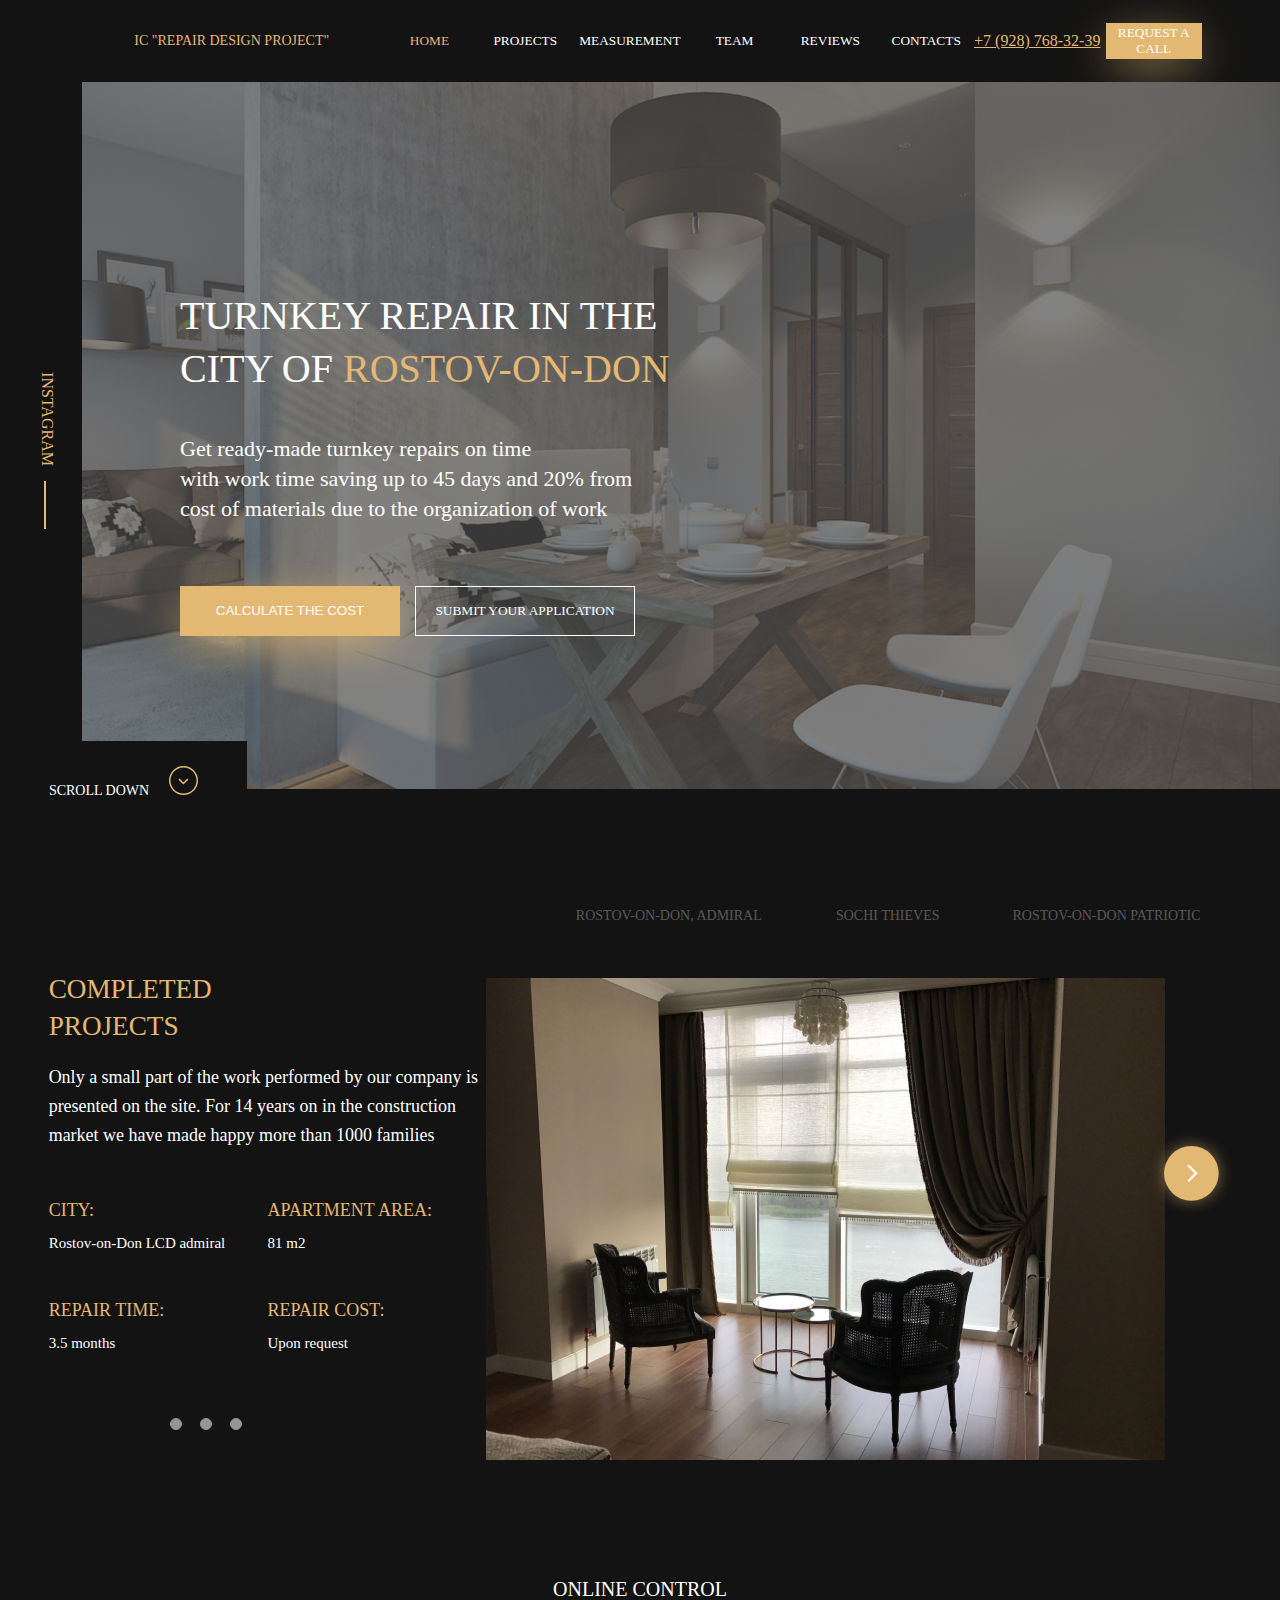
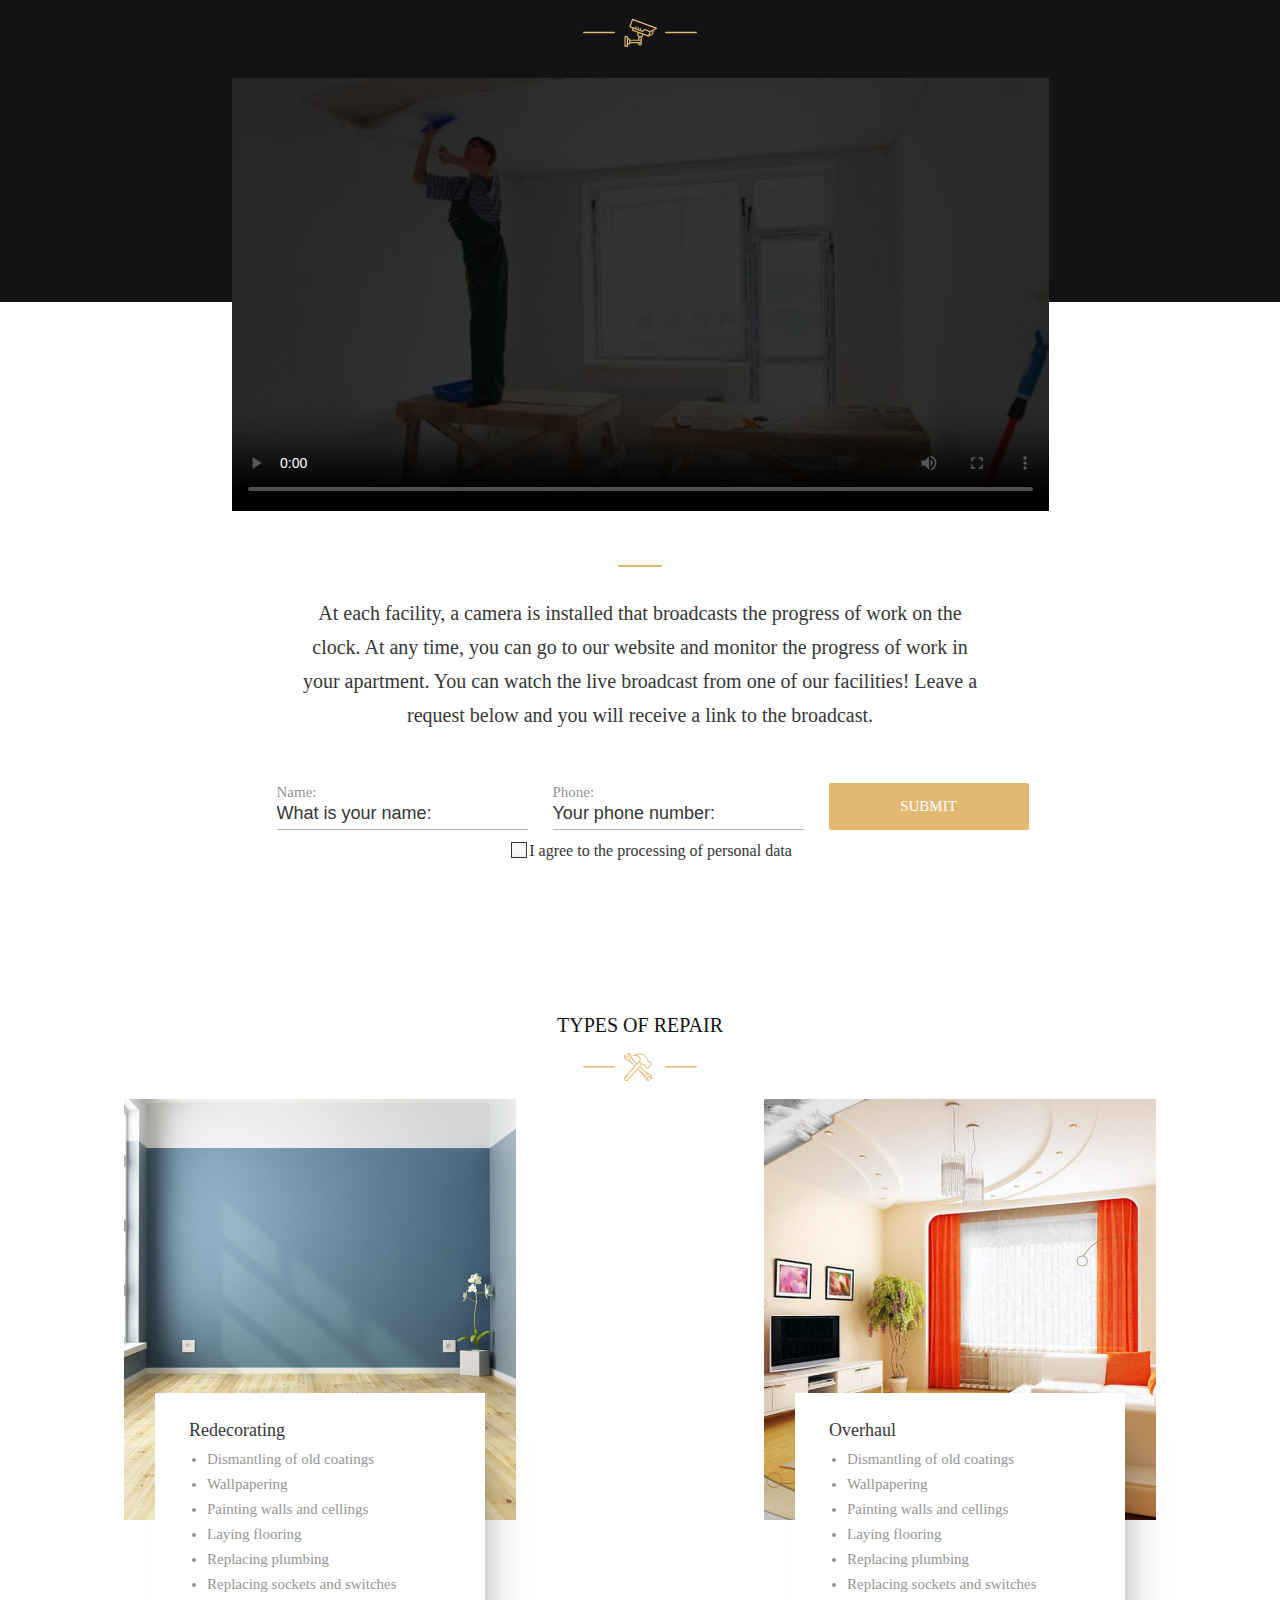
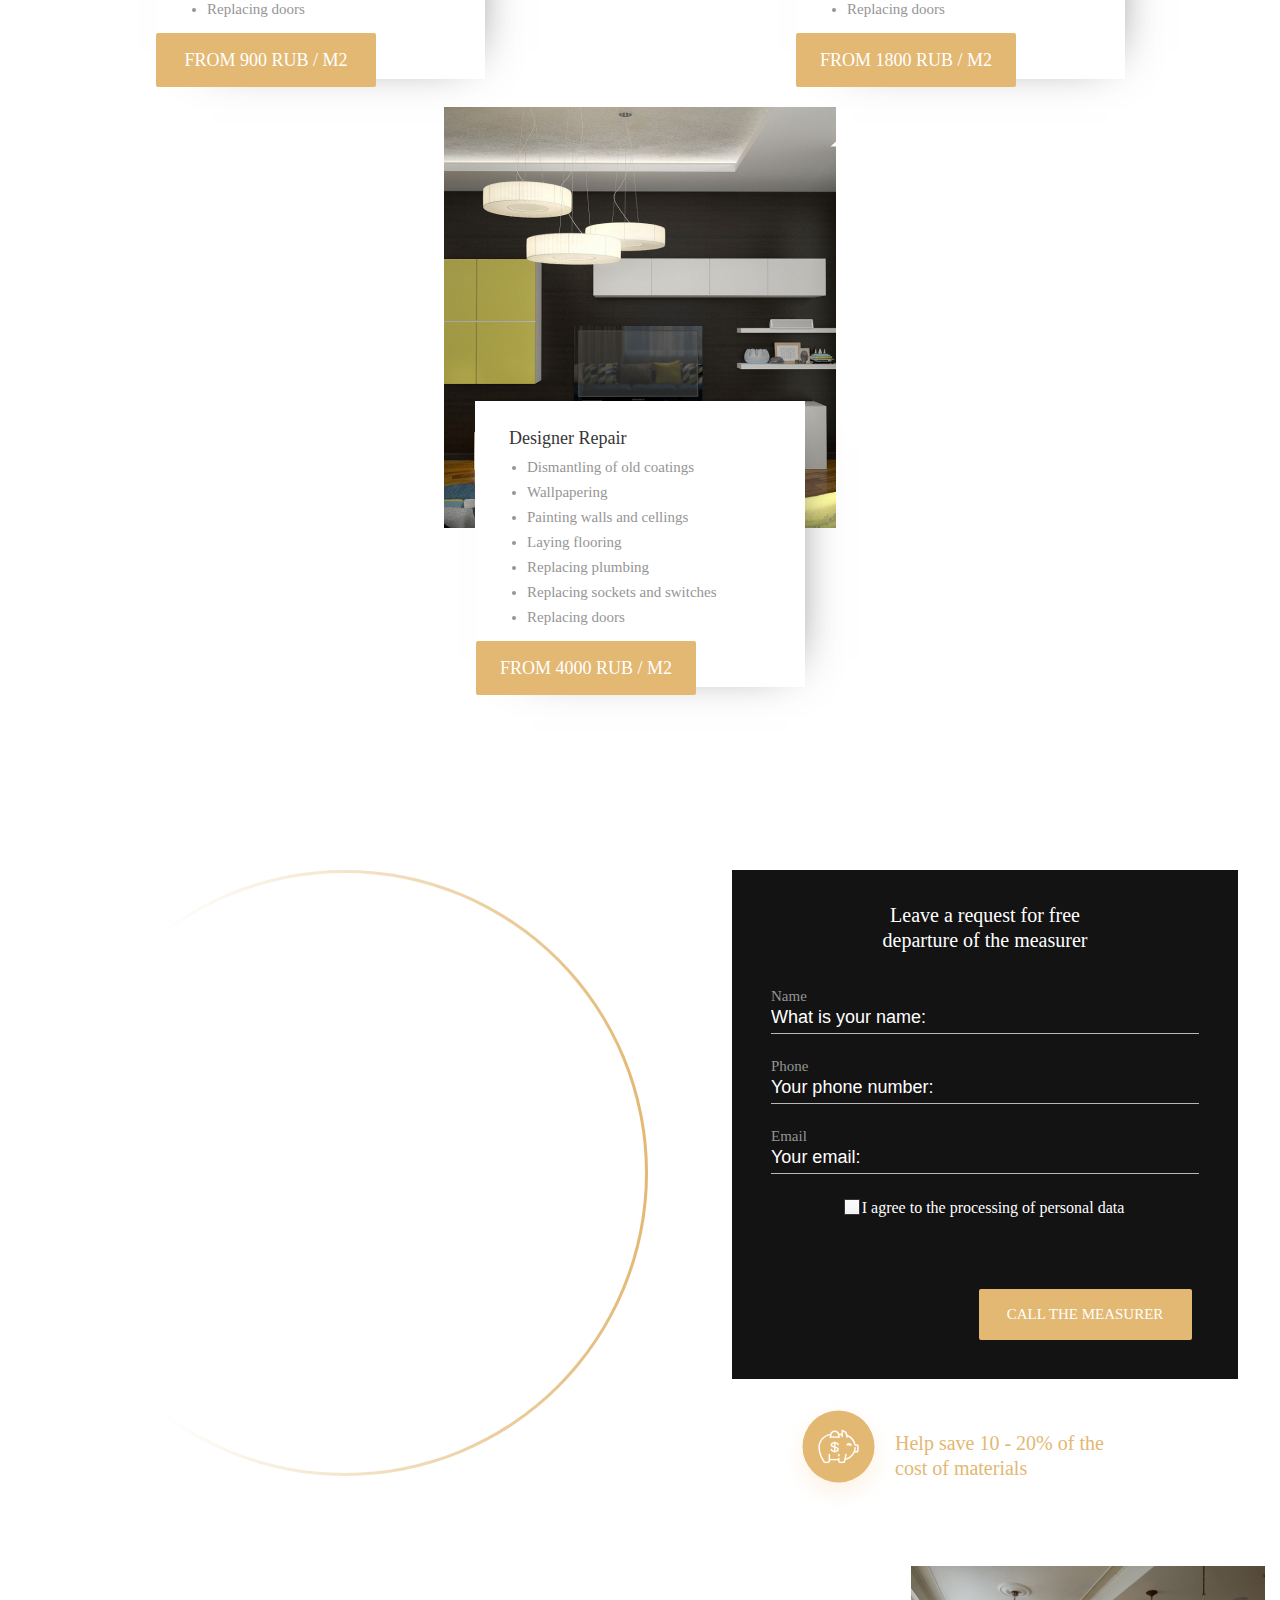
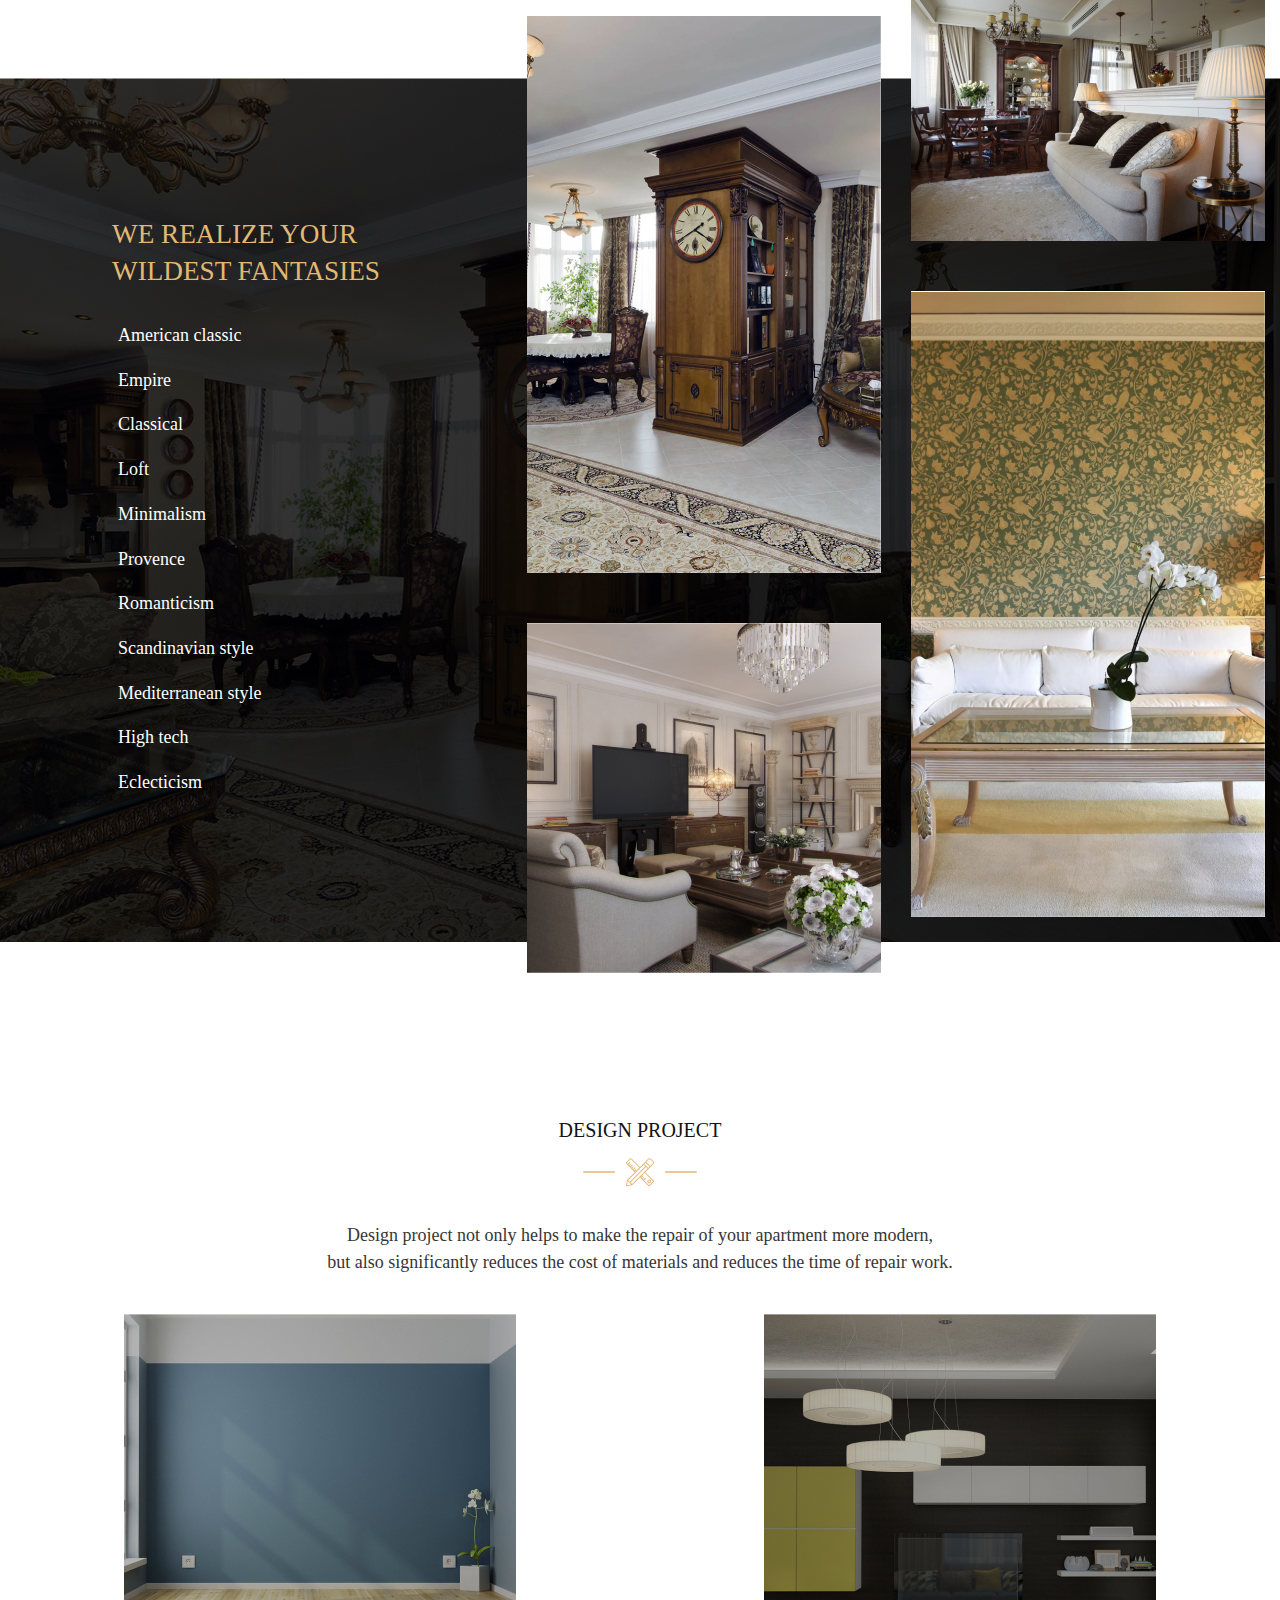
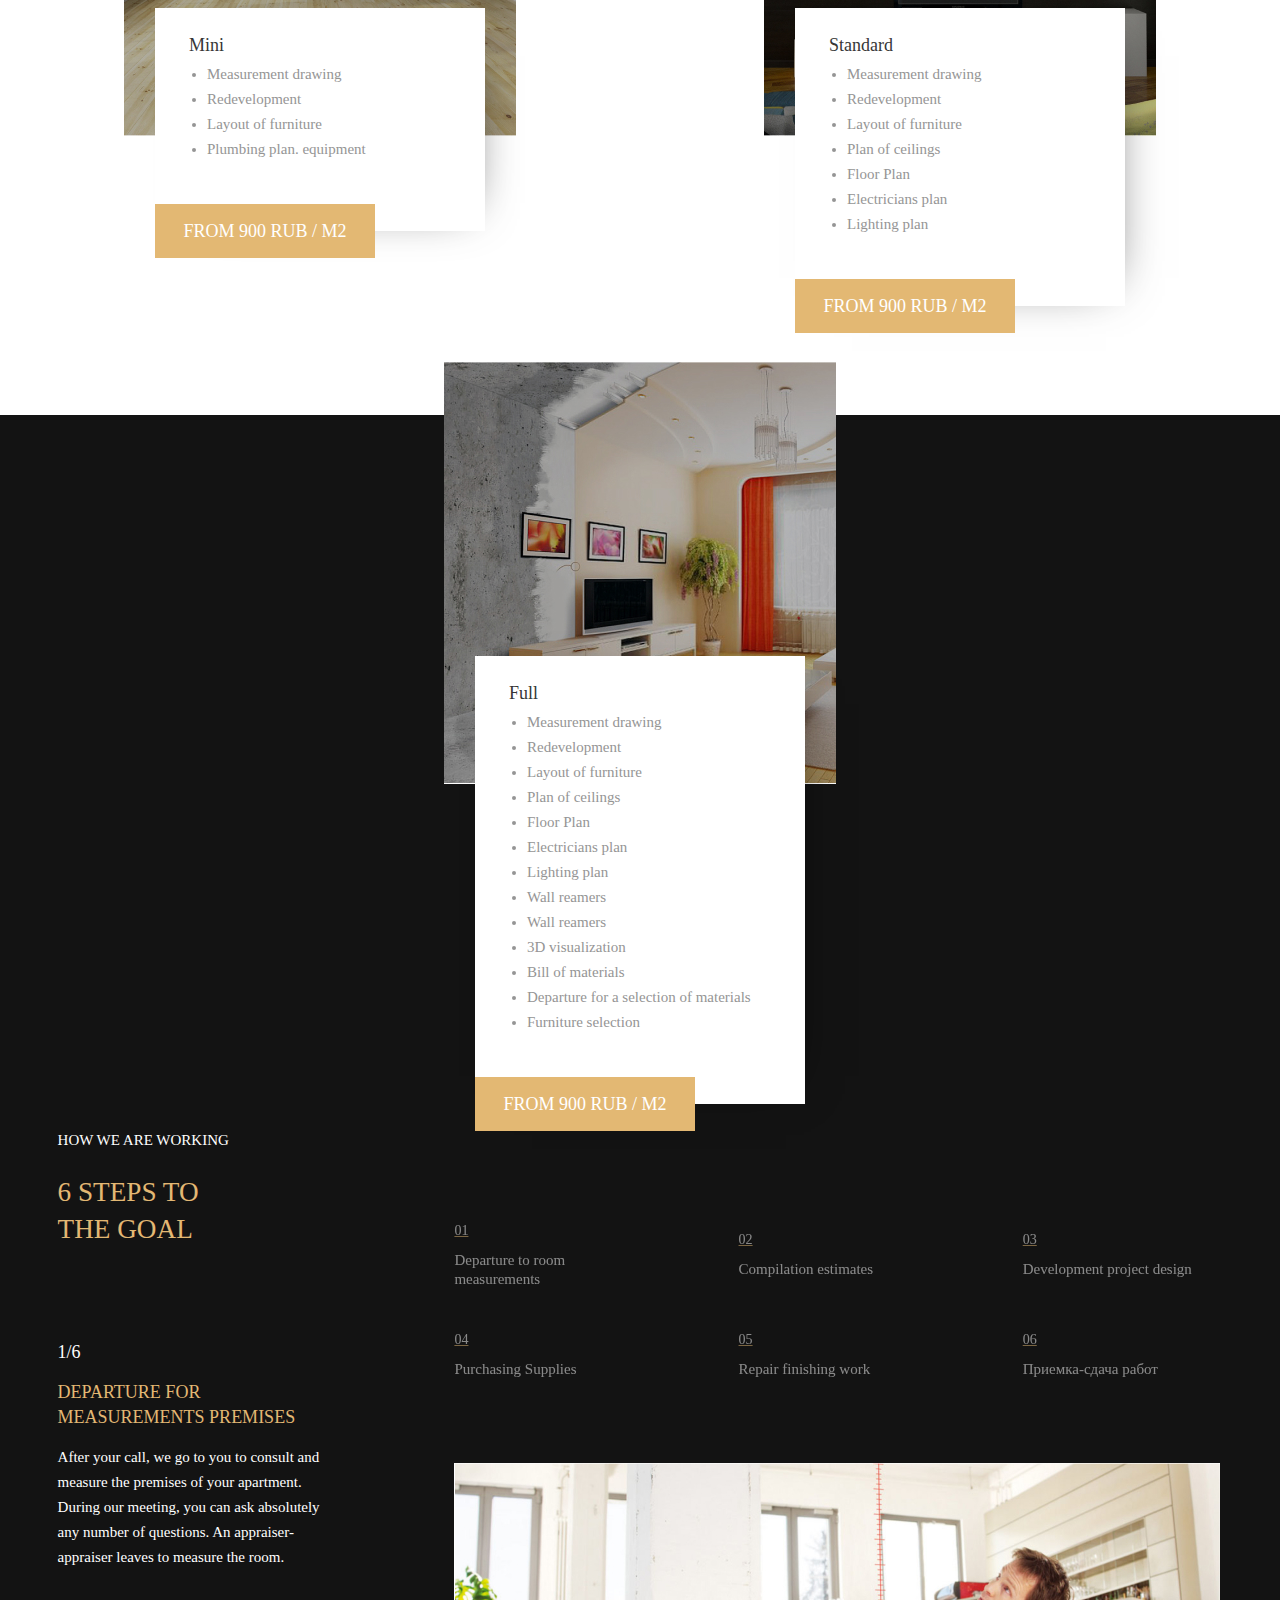
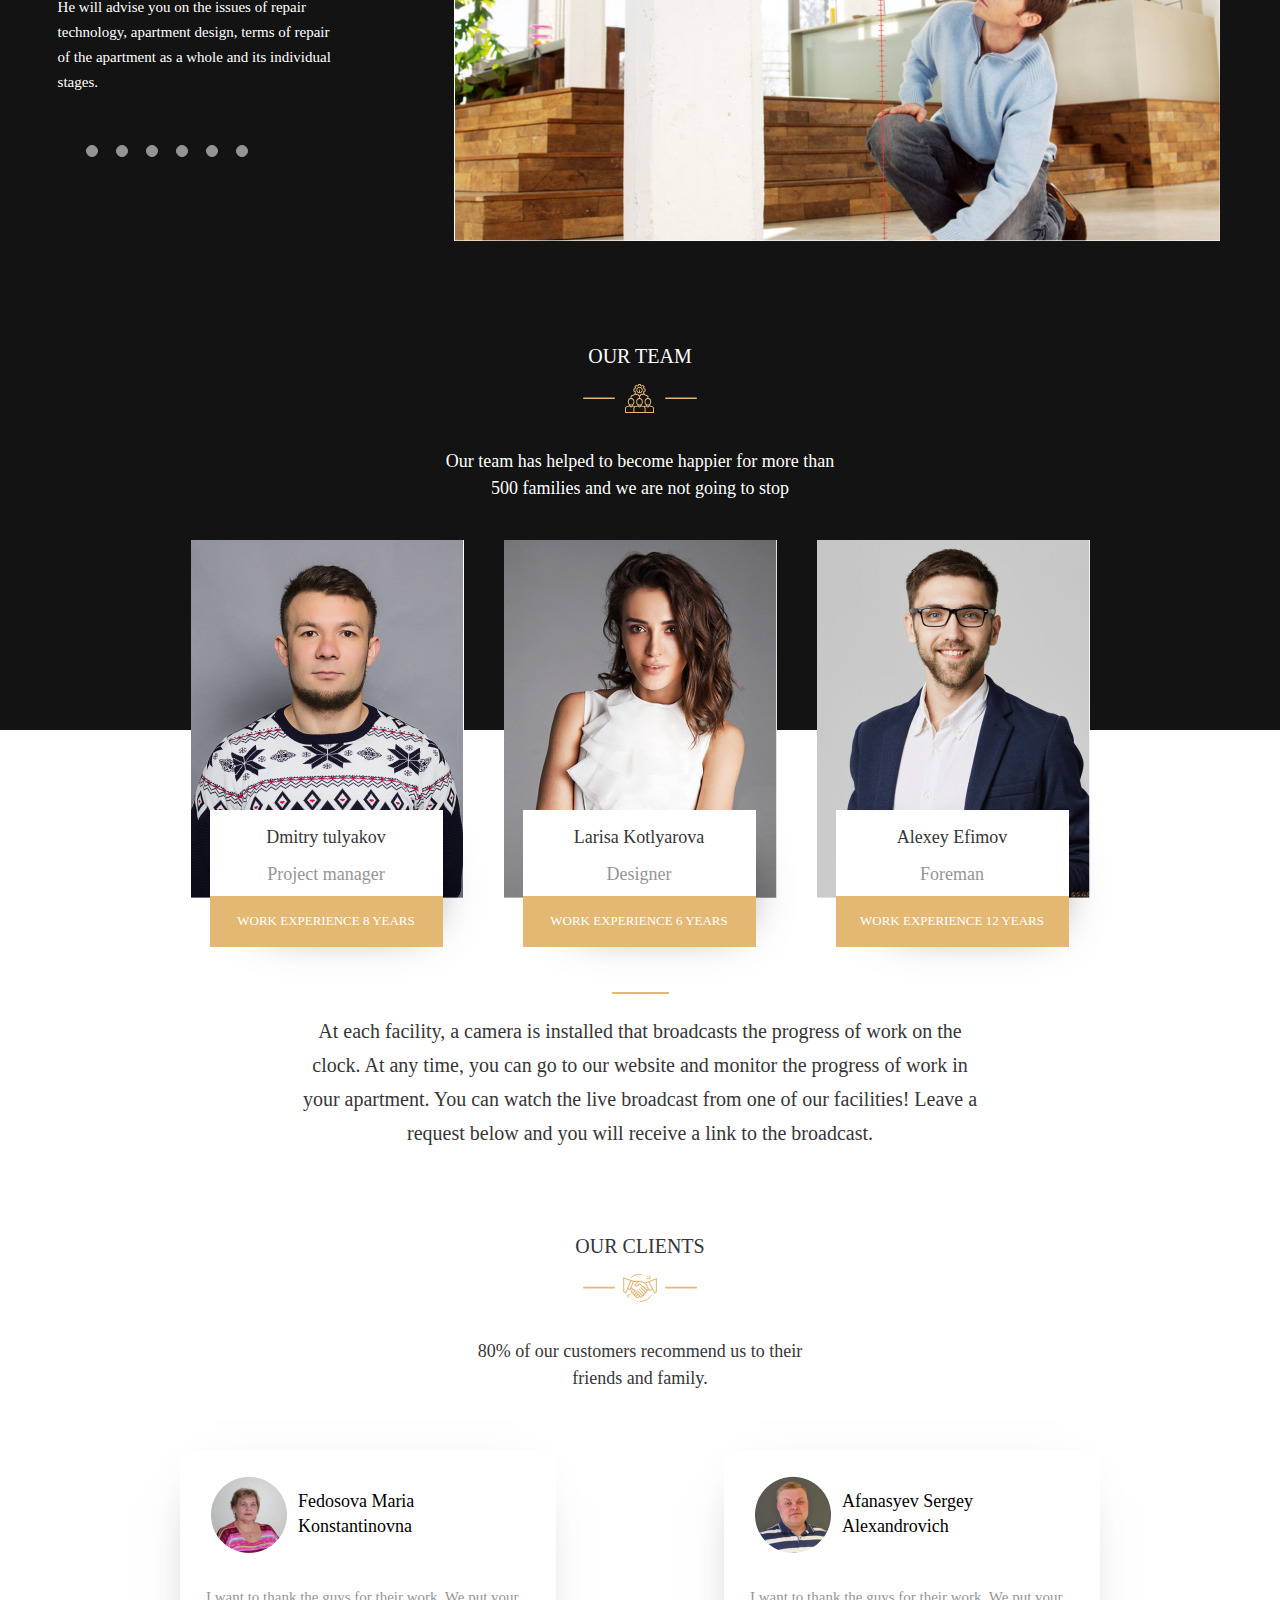
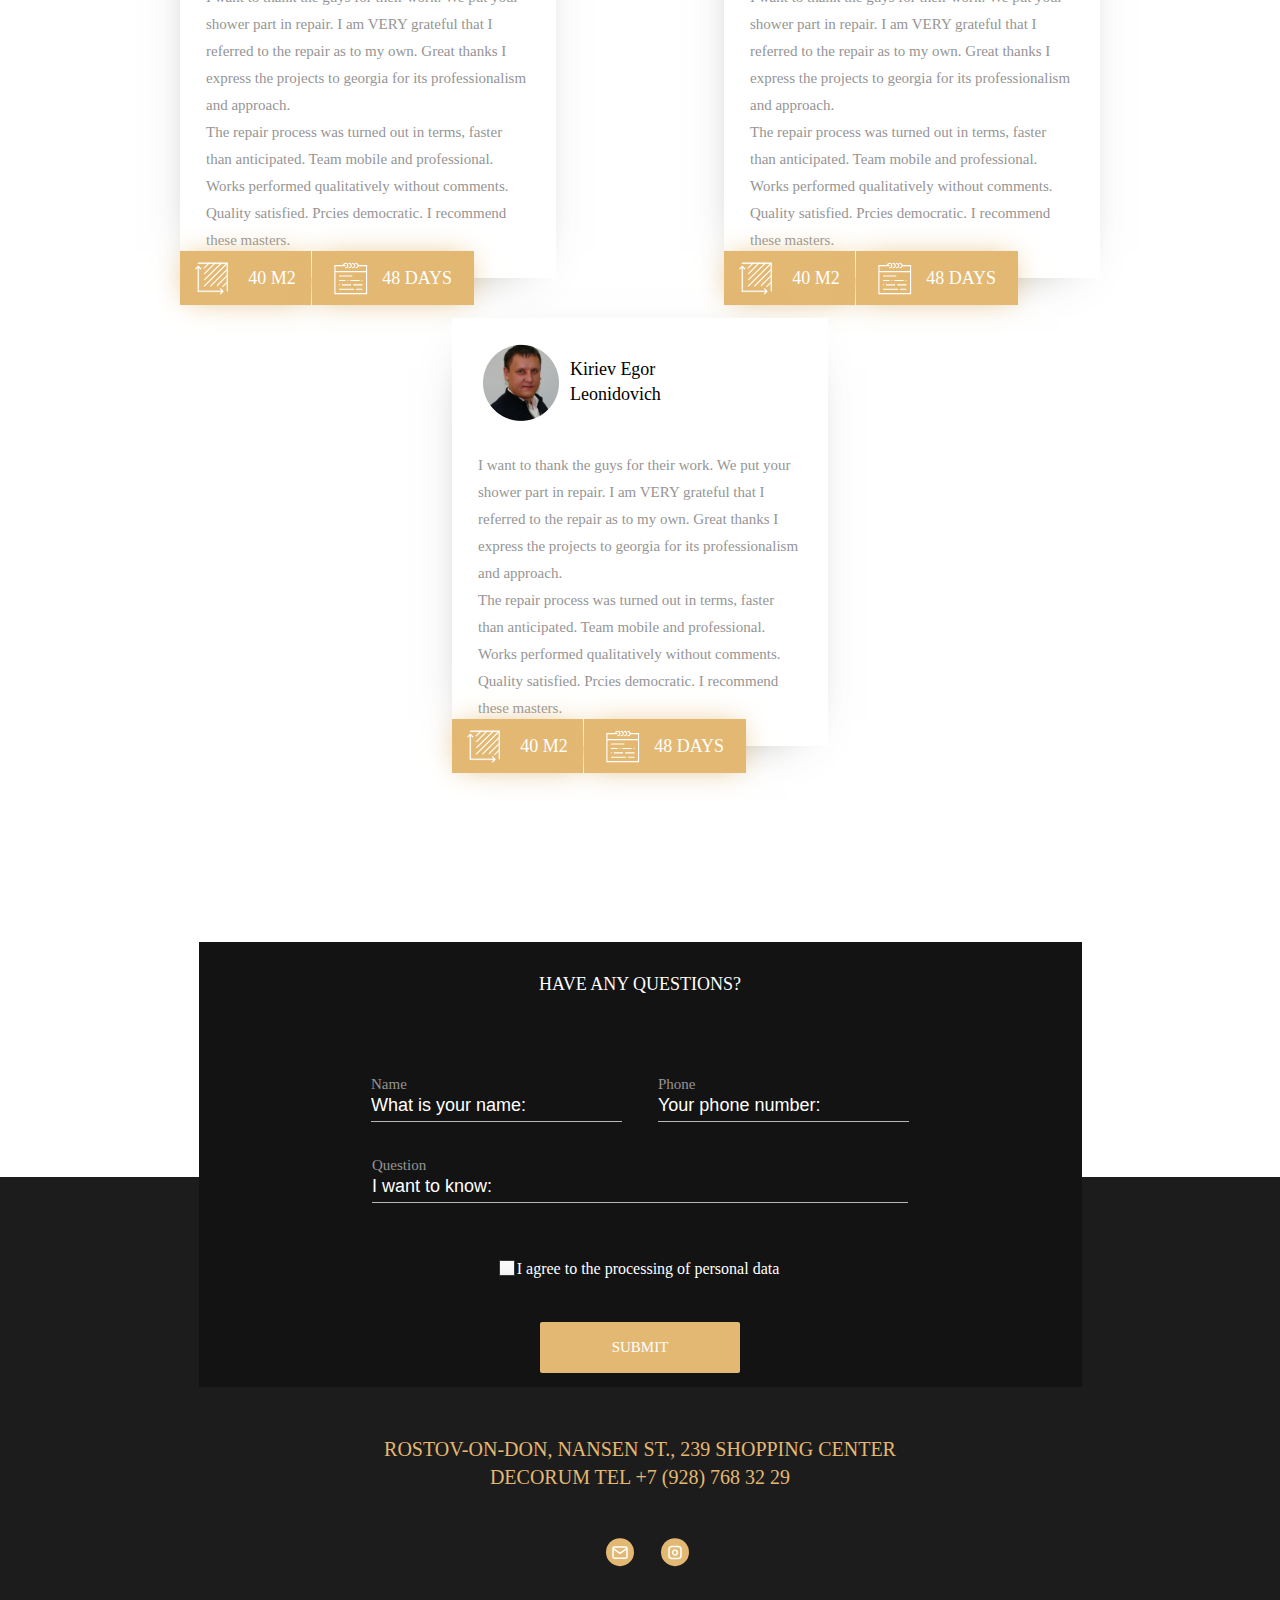
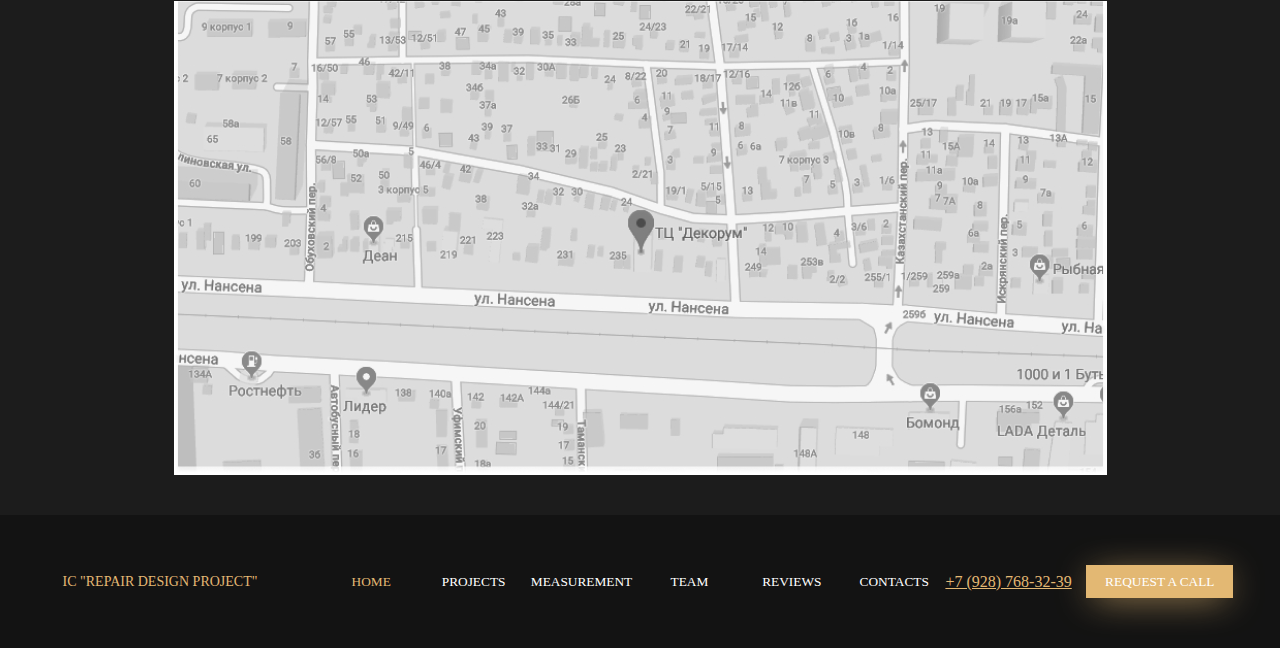
==== commit 80833256: "refactor: change structure of the project" ====
--- a/index.html
+++ b/index.html
@@ -11,14 +11,14 @@
     <header class="header">
         <nav class="header-navigation">
             <h3>IC "Repair Design Project"</h3>
-            <button class="header-home_btn">HOME</button>
-            <button class="header-projects_btn">PROJECTS</button>
-            <button class="header-measure_btn">MEASUREMENT</button>
-            <button class="header-team_btn">TEAM</button>
-            <button class="header-reviews_btn">REVIEWS</button>
-            <button class="header-contact_btn">CONTACTS</button>
+            <button class="header-nav-button header-home_btn">HOME</button>
+            <button class="header-nav-button header-projects_btn">PROJECTS</button>
+            <button class="header-nav-button header-measure_btn">MEASUREMENT</button>
+            <button class="header-nav-button header-team_btn">TEAM</button>
+            <button class="header-nav-button header-reviews_btn">REVIEWS</button>
+            <button class="header-nav-button header-contact_btn">CONTACTS</button>
             <a href="tel:+1234567890">+7 (928) 768-32-39</a>
-            <button class="header-request_btn">REQUEST A CALL</button>
+            <button class="header-nav-button header-request_btn">REQUEST A CALL</button>
         </nav>
 
         <div class="header-instagram">
@@ -27,11 +27,11 @@
         </div>
         <div class="header-content">
             <div class="header-content-title" >
-                <h1 class="h_content_title">Turnkey Repair in the <br> 
+                <h1>Turnkey Repair in the <br> 
                     city of <span>Rostov-on-Don</span></h1>
             </div>
             <div class="header-content-paragraph">
-                <p class="h_content_par">Get ready-made turnkey repairs on time<br>
+                <p >Get ready-made turnkey repairs on time<br>
                     with work time saving up to 45 days and 20% from<br>
                     cost of materials due to the organization of work</p>
             </div>
@@ -46,9 +46,9 @@
     </header>
     <section class="projects">
         <nav class="projects-slider_nav">
-            <button class="project-slider-nav_1">Rostov-on-Don, Admiral</button>
-            <button class="project-slider-nav_2">Sochi Thieves</button>
-            <button class="project-slider-nav_3">Rostov-on-Don Patriotic</button>
+            <button class="project-slider-nav-btn">Rostov-on-Don, Admiral</button>
+            <button class="project-slider-nav-btn">Sochi Thieves</button>
+            <button class="project-slider-nav-btn">Rostov-on-Don Patriotic</button>
         </nav>
         <div class="projects-completed">
             <h2 class="projects-completed-header">COMPLETED<br> PROJECTS </h2>
@@ -137,7 +137,7 @@
                         <li>Replacing doors</li>
                     </ul>
                 </div>
-                <button>from 900 rub / m2</button>
+                <button class="repair_types-content-block-btn">from 900 rub / m2</button>
             </div>
             <div class="repair_types-content-block">
                     <img src="assets/images/overhaul.jpg">
@@ -153,7 +153,7 @@
                             <li>Replacing doors</li>
                         </ul>
                     </div>
-                    <button>from 1800 rub / m2</button>
+                    <button class="repair_types-content-block-btn">from 1800 rub / m2</button>
                 </div>
             <div class="repair_types-content-block">
                 <img src="assets/images/designer_repair.jpg">
@@ -169,7 +169,7 @@
                         <li>Replacing doors</li>
                     </ul>
                 </div>
-                <button>from 4000 rub / m2</button>
+                <button class="repair_types-content-block-btn">from 4000 rub / m2</button>
             </div>
         </div>
     </section>
@@ -224,17 +224,17 @@
             <div class="styles-content-list">
                 <h2>We realize your<br>
                         wildest fantasies</h2>
-                <button>American classic</button>
-                <button>Empire</button>
-                <button>Classical</button>
-                <button>Loft</button>
-                <button>Minimalism</button>
-                <button>Provence</button>
-                <button>Romanticism</button>
-                <button>Scandinavian style</button>
-                <button>Mediterranean style</button>
-                <button>High tech</button>
-                <button>Eclecticism</button>
+                <button class="styles-content-list-btn">American classic</button>
+                <button class="styles-content-list-btn">Empire</button>
+                <button class="styles-content-list-btn">Classical</button>
+                <button class="styles-content-list-btn">Loft</button>
+                <button class="styles-content-list-btn">Minimalism</button>
+                <button class="styles-content-list-btn">Provence</button>
+                <button class="styles-content-list-btn">Romanticism</button>
+                <button class="styles-content-list-btn">Scandinavian style</button>
+                <button class="styles-content-list-btn">Mediterranean style</button>
+                <button class="styles-content-list-btn">High tech</button>
+                <button class="styles-content-list-btn">Eclecticism</button>
             </div>
             <div class="styles-content-images">
                 <div class="styles-content-images-column_1">
@@ -270,7 +270,7 @@
                         <li>Layout of furniture</li>
                         <li>Plumbing plan. equipment</li>
                     </ul>
-                    <button>from 900 rub / m2</button>
+                    <button class="design_price-content-list-btn">from 900 rub / m2</button>
                 </div>
             </div>
             <div class="design_price-content-block">
@@ -286,7 +286,7 @@
                         <li>Electricians plan</li>
                         <li>Lighting plan</li>
                     </ul>
-                    <button>from 900 rub / m2</button>
+                    <button class="design_price-content-list-btn">from 900 rub / m2</button>
                 </div>
             </div>
             <div class="design_price-content-block">
@@ -308,7 +308,7 @@
                         <li>Departure for a selection of materials</li>
                         <li>Furniture selection</li>
                     </ul>
-                    <button>from 900 rub / m2</button>
+                    <button class="design_price-content-list-btn">from 900 rub / m2</button>
                 </div>
             </div>            
         </div> 
@@ -532,21 +532,21 @@
         <h6>Rostov-on-Don, Nansen St., 239 Shopping Center<br>
             Decorum Tel +7 (928) 768 32 29</h6>
         <div class="map-icons">
-            <img src="assets/images/message.svg"><img src="assets/images/instagram.svg">
+            <button class="map-icons-btn"><img src="assets/images/message.svg"></button><button class="map-icons-btn"><img src="assets/images/instagram.svg"></button>
         </div>
         <img class="map-main_image" src="assets/images/map.jpg">
     </section>
     <footer class="footer">
          <nav class="footer-navigation">
             <h3>IC "Repair Design Project"</h3>
-            <button class="footer-home_btn">HOME</button>
-            <button class="footer-projects_btn">PROJECTS</button>
-            <button class="footer-measure_btn">MEASUREMENT</button>
-            <button class="footer-team_btn">TEAM</button>
-            <button class="footer-reviews_btn">REVIEWS</button>
-            <button class="footer-contact_btn">CONTACTS</button>
+            <button class="footer-navigation-btn footer-home_btn">HOME</button>
+            <button class="footer-navigation-btn footer-projects_btn">PROJECTS</button>
+            <button class="footer-navigation-btn footer-measure_btn">MEASUREMENT</button>
+            <button class="footer-navigation-btn footer-team_btn">TEAM</button>
+            <button class="footer-navigation-btn footer-reviews_btn">REVIEWS</button>
+            <button class="footer-navigation-btn footer-contact_btn">CONTACTS</button>
             <a href="tel:+1234567890">+7 (928) 768-32-39</a>
-            <button class="footer-request_btn">REQUEST A CALL</button>
+            <button class="footer-navigation-btn footer-request_btn">REQUEST A CALL</button>
         </nav>
     </footer>
 
--- a/main.css
+++ b/main.css
@@ -209,110 +209,7 @@
     height: auto;
   }
 }
-@font-face {
-  font-family: "Yeseva One";
-  src: local("Yeseva One"), local("YesevaOne"), url("assets/fonts/yeseva/yesevaone.woff2") format("woff2"), url("assets/fonts/yeseva/yesevaone.woff") format("woff"), url("assets/fonts/yeseva/yesevaone.ttf") format("truetype");
-  font-weight: 400;
-  font-style: normal;
-}
-@font-face {
-  font-family: "Proxima Nova Thin";
-  src: url("assets/fonts/proximanova/ProximaNovaT-Thin.eot");
-  src: url("assets/fonts/proximanova/ProximaNovaT-Thin.eot?#iefix") format("embedded-opentype"), url("assets/fonts/proximanova/ProximaNovaT-Thin.woff") format("woff"), url("assets/fonts/proximanova/ProximaNovaT-Thin.ttf") format("truetype");
-  font-weight: normal;
-  font-style: normal;
-}
-@font-face {
-  font-family: "Futurabook";
-  src: url("assets/fonts/futurabook/futurabookc.otf");
-}
-@font-face {
-  font-family: "futurademic";
-  src: url("assets/fonts/futurademic/futurademic.otf");
-}
-@font-face {
-  font-family: "futuramediumc";
-  src: url("assets/fonts/futuramediumc/futuramediumc.otf");
-}
-h1 {
-  font-family: "Yeseva One";
-  font-style: normal;
-  font-weight: normal;
-  font-size: 2.5em;
-  line-height: 53px;
-  text-transform: uppercase;
-}
-
-h3 {
-  font-family: "FuturaDemiC";
-  font-style: normal;
-  font-weight: normal;
-  font-size: 0.875em;
-  line-height: 28px;
-  text-align: center;
-  text-transform: uppercase;
-  color: #E3B873;
-}
-
-h2 {
-  font-family: "Yeseva One";
-  font-style: normal;
-  font-weight: normal;
-  font-size: 1.7em;
-  line-height: 37px;
-  text-transform: uppercase;
-}
-
-h6 {
-  font-family: "Yeseva One";
-  font-style: normal;
-  font-weight: normal;
-  font-size: 1.25em;
-  line-height: 28px;
-  text-align: center;
-  text-transform: uppercase;
-}
-
-h5 {
-  font-family: "Yeseva One";
-  font-style: normal;
-  font-weight: normal;
-  font-size: 1.125em;
-  line-height: 25px;
-  text-transform: uppercase;
-}
-
-h4 {
-  font-family: "FuturaDemiC";
-  font-style: normal;
-  font-weight: normal;
-  font-size: 0.9375em;
-  line-height: 21px;
-  text-transform: uppercase;
-}
-
-.header {
-  grid-template-areas: "inst nav nav" "inst cont cont";
-  grid-template-rows: 82px 1fr;
-  grid-template-columns: 82px 1fr;
-  background-color: #131313;
-}
-@media screen and (max-width: 1000px) {
-  .header {
-    grid-template-areas: "nav nav" "cont cont";
-    grid-template-rows: 82px 1fr;
-    grid-template-columns: 1fr;
-  }
-}
-
-.header-navigation {
-  display: flex;
-  flex-wrap: nowrap;
-  justify-content: flex-start;
-  align-items: center;
-  grid-area: nav;
-}
-.header-navigation button {
+.header-nav-button {
   flex-basis: 8%;
   font-family: "Futurabook";
   color: #FFFF;
@@ -321,44 +218,22 @@
   display: inline-block;
   cursor: pointer;
 }
-.header-navigation button:hover {
+.header-nav-button:hover {
   background-color: transparent;
   color: #E3B873;
   text-decoration: underline;
 }
-.header-navigation button:active {
+.header-nav-button:active {
   border: 0;
   top: 1px;
 }
 @media screen and (max-width: 550px) {
-  .header-navigation button {
+  .header-nav-button {
     display: none;
   }
 }
-.header-navigation a {
-  font-family: "Futurabook";
-  color: #E3B873;
-  text-decoration: underline;
-  flex-basis: 11%;
-}
-@media screen and (max-width: 550px) {
-  .header-navigation a {
-    flex-basis: 100%;
-    margin-right: 5px;
-    color: white;
-    text-align: right;
-    text-decoration: none;
-  }
-}
-.header-navigation h3 {
-  flex-basis: 25%;
-}
-@media screen and (max-width: 550px) {
-  .header-navigation h3 {
-    flex-basis: 100%;
-  }
-}
-.header-navigation .header-request_btn {
+
+.header-request_btn {
   width: 200px;
   height: 45%;
   background-color: #E3B873;
@@ -367,112 +242,23 @@
   text-decoration: none;
   box-shadow: 0px 11px 48px -8px #E3B873;
 }
-.header-navigation .header-request_btn:hover {
+.header-request_btn:hover {
   background-color: #E3B873;
   color: white;
-}
-@media screen and (max-width: 550px) {
-  .header-navigation {
-    font-size: 14px;
-  }
 }
 
 .header-home_btn {
   color: #E3B873;
 }
 
-.header-instagram {
-  position: relative;
-  display: flex;
-  grid-area: inst;
-  flex-direction: column;
-  font-family: "futurademic";
-  color: #E3B873;
-}
-.header-instagram a {
-  color: #E3B873;
-  text-decoration: none;
-  cursor: pointer;
-}
-.header-instagram a:hover {
-  text-decoration: underline;
-}
-@media screen and (max-width: 1100px) {
-  .header-instagram {
-    display: none;
-  }
-}
-
-.header-line {
-  position: absolute;
-  width: 46px;
-  top: 496px;
-  left: 21px;
-  color: #E3B873;
-  border: 1px solid;
-  transform: rotate(90deg);
-}
-
-.inst_title {
-  margin: auto;
-  transform: rotate(90deg);
-}
-
-.header-content {
-  display: grid;
-  grid-area: cont;
-  grid-template-areas: "h2 h" "p h" "btns h";
-  grid-template-rows: 45% 15% 1fr;
-  grid-template-columns: 53% 1fr;
-  background-color: #131313;
-  background: url("assets/images/header-background.png") 100% 0% no-repeat;
-}
-.header-content .header-content-title {
-  display: grid;
-  grid-area: h2;
-  align-items: end;
-  color: white;
-}
-.header-content .header-content-title h1 {
-  justify-self: center;
-}
-.header-content .header-content-title span {
-  color: #E3B873;
-}
-.header-content .header-content-paragraph {
-  display: flex;
-  margin-left: 14%;
-  grid-area: p;
-  font-family: "FuturaBook";
-  font-size: 1.375em;
-  line-height: 30px;
-  color: #FFFFFF;
-}
-.header-content .header-content-paragraph p {
-  flex-basis: 80%;
-}
-@media screen and (max-width: 550px) {
-  .header-content .header-content-paragraph p {
-    flex-basis: 100%;
-  }
-}
-@media screen and (max-width: 550px) {
-  .header-content .header-content-paragraph {
-    margin: 0;
-    align-self: center;
-    justify-content: center;
-    font-size: 14px;
-    text-align: center;
-  }
-}
-.header-content .header-content-buttons {
+.header-content-buttons {
   display: flex;
   grid-area: btns;
   margin-top: 50px;
   align-content: stretch;
   justify-content: flex-start;
 }
-.header-content .header-content-buttons .header-content-submit {
+.header-content-buttons .header-content-submit {
   width: 220px;
   height: 20%;
   margin-left: 15px;
@@ -483,23 +269,23 @@
   display: inline-block;
   cursor: pointer;
 }
-.header-content .header-content-buttons .header-content-submit:hover {
+.header-content-buttons .header-content-submit:hover {
   background-color: transparent;
   text-decoration: underline;
 }
-.header-content .header-content-buttons .header-content-submit:active {
+.header-content-buttons .header-content-submit:active {
   position: relative;
   border: 1px solid #E3B873;
   top: 1px;
 }
 @media screen and (max-width: 550px) {
-  .header-content .header-content-buttons .header-content-submit {
+  .header-content-buttons .header-content-submit {
     height: 50px;
     margin: 0;
     margin-bottom: 10px;
   }
 }
-.header-content .header-content-buttons .header-content-calculate {
+.header-content-buttons .header-content-calculate {
   width: 220px;
   margin-left: 14%;
   height: 20%;
@@ -510,41 +296,28 @@
   box-shadow: 0px 11px 48px -8px #E3B873;
   cursor: pointer;
 }
-.header-content .header-content-buttons .header-content-calculate:hover {
+.header-content-buttons .header-content-calculate:hover {
   box-shadow: 0px 11px 88px -8px #E3B873;
   text-decoration: underline;
 }
-.header-content .header-content-buttons .header-content-calculate:active {
+.header-content-buttons .header-content-calculate:active {
   position: relative;
   border: 1px solid #E3B873;
   top: 1px;
 }
 @media screen and (max-width: 550px) {
-  .header-content .header-content-buttons .header-content-calculate {
+  .header-content-buttons .header-content-calculate {
     height: 50px;
     margin: 0;
     margin-bottom: 10px;
   }
 }
 @media screen and (max-width: 550px) {
-  .header-content .header-content-buttons {
+  .header-content-buttons {
     margin: 0;
     text-align: center;
     flex-direction: column;
     align-content: center;
-  }
-}
-@media screen and (max-width: 1000px) {
-  .header-content {
-    grid-template-columns: 1fr;
-  }
-}
-@media screen and (max-width: 550px) {
-  .header-content {
-    font-size: 10px;
-    display: flex;
-    flex-direction: column;
-    align-items: center;
   }
 }
 
@@ -593,12 +366,436 @@
   top: 30px;
   margin-left: 20px;
 }
-
 @media screen and (max-width: 375px) {
-  .header-scroll {
+  .header-scroll-btn {
     display: none;
   }
 }
+
+.project-slider-nav-btn {
+  flex-basis: 18%;
+  height: 20px;
+  font-family: "Yeseva One";
+  font-style: normal;
+  font-weight: normal;
+  font-size: 14px;
+  line-height: 19px;
+  text-transform: uppercase;
+  color: rgba(255, 255, 255, 0.3);
+  background-color: transparent;
+  border: 0;
+  display: inline-block;
+  text-transform: uppercase;
+  cursor: pointer;
+}
+.project-slider-nav-btn:hover {
+  background-color: transparent;
+  color: #E3B873;
+  text-decoration: underline;
+}
+.project-slider-nav-btn:active {
+  border: 0;
+  top: 1px;
+}
+
+.slider_button {
+  position: absolute;
+  right: 5%;
+  top: 40%;
+  border: none;
+  cursor: pointer;
+  background-color: transparent;
+  background-repeat: no-repeat;
+}
+.slider_button:hover {
+  top: 41%;
+}
+@media screen and (max-width: 1160px) {
+  .slider_button {
+    display: none;
+  }
+}
+
+.repair_types-content-block-btn {
+  position: absolute;
+  width: 220px;
+  height: 54px;
+  top: 534px;
+  left: 32px;
+  z-index: 2;
+  font-family: "futurademic";
+  font-size: 1.125em;
+  color: white;
+  line-height: 25px;
+  text-align: center;
+  text-transform: uppercase;
+  background-color: #E3B873;
+  border-radius: 2px;
+  border: 0;
+  display: inline-block;
+  cursor: pointer;
+  text-decoration: none;
+}
+.repair_types-content-block-btn:hover {
+  box-shadow: 0px 11px 48px -8px #E3B873;
+  text-decoration: underline;
+}
+
+.styles-content-list-btn {
+  width: 180px;
+  flex-basis: 4%;
+  font-family: "Proxima Nova Thin";
+  font-size: 1.125em;
+  line-height: 34px;
+  text-align: left;
+  color: white;
+  background-color: transparent;
+  border: 0;
+  cursor: pointer;
+}
+.styles-content-list-btn:hover {
+  background-color: transparent;
+  color: #E3B873;
+  text-decoration: underline;
+}
+
+.design_price-content-list-btn {
+  position: relative;
+  width: 220px;
+  height: 54px;
+  top: 27px;
+  z-index: 2;
+  font-family: "Yeseva One";
+  font-size: 1.125em;
+  color: white;
+  line-height: 25px;
+  text-align: center;
+  text-transform: uppercase;
+  background-color: #E3B873;
+  border: 0;
+  display: inline-block;
+  cursor: pointer;
+  text-decoration: none;
+}
+.design_price-content-list-btn:hover {
+  box-shadow: 0px 11px 48px -8px #E3B873;
+  text-decoration: underline;
+}
+
+.how_work-panel-button {
+  width: 26%;
+  padding-left: 0;
+  margin-bottom: 20px;
+  font-family: "Futurabook";
+  font-style: normal;
+  font-weight: normal;
+  font-size: 0.9375em;
+  line-height: 19px;
+  text-align: left;
+  color: white;
+  opacity: 0.5;
+  background-color: transparent;
+  border: 0;
+  display: inline-block;
+  cursor: pointer;
+}
+.how_work-panel-button h4 {
+  margin-bottom: 10px;
+  font-family: "Yeseva One";
+  font-style: normal;
+  font-weight: normal;
+  font-size: 0.9375em;
+  line-height: 21px;
+  text-transform: uppercase;
+  text-decoration: underline;
+  text-decoration-color: #E3B873;
+}
+.how_work-panel-button:hover {
+  opacity: 1;
+}
+
+.map-icons-btn {
+  margin-left: 15px;
+  background: transparent;
+  border: 0;
+  cursor: pointer;
+}
+.map-icons-btn:hover img {
+  width: 31px;
+  height: 32px;
+}
+
+.footer-navigation-btn {
+  flex-basis: 8%;
+  font-family: "Futurabook";
+  color: #FFFF;
+  background-color: transparent;
+  border: 0;
+  display: inline-block;
+  cursor: pointer;
+}
+.footer-navigation-btn:hover {
+  background-color: transparent;
+  color: #E3B873;
+  text-decoration: underline;
+}
+.footer-navigation-btn:active {
+  border: 0;
+  top: 1px;
+}
+
+.footer-home_btn {
+  color: #E3B873;
+}
+
+.footer-request_btn {
+  flex-basis: 11.5%;
+  height: 25%;
+  background-color: #E3B873;
+  border: 0;
+  color: #ffffff;
+  text-decoration: none;
+  box-shadow: 0px 5px 36px -8px #E3B873;
+}
+.footer-request_btn:hover {
+  background-color: #E3B873;
+  color: white;
+}
+
+@font-face {
+  font-family: "Yeseva One";
+  src: local("Yeseva One"), local("YesevaOne"), url("assets/fonts/yeseva/yesevaone.woff2") format("woff2"), url("assets/fonts/yeseva/yesevaone.woff") format("woff"), url("assets/fonts/yeseva/yesevaone.ttf") format("truetype");
+  font-weight: 400;
+  font-style: normal;
+}
+@font-face {
+  font-family: "Proxima Nova Thin";
+  src: url("assets/fonts/proximanova/ProximaNovaT-Thin.eot");
+  src: url("assets/fonts/proximanova/ProximaNovaT-Thin.eot?#iefix") format("embedded-opentype"), url("assets/fonts/proximanova/ProximaNovaT-Thin.woff") format("woff"), url("assets/fonts/proximanova/ProximaNovaT-Thin.ttf") format("truetype");
+  font-weight: normal;
+  font-style: normal;
+}
+@font-face {
+  font-family: "Futurabook";
+  src: url("assets/fonts/futurabook/futurabookc.otf");
+}
+@font-face {
+  font-family: "futurademic";
+  src: url("assets/fonts/futurademic/futurademic.otf");
+}
+@font-face {
+  font-family: "futuramediumc";
+  src: url("assets/fonts/futuramediumc/futuramediumc.otf");
+}
+h1 {
+  font-family: "Yeseva One";
+  font-style: normal;
+  font-weight: normal;
+  font-size: 2.5em;
+  line-height: 53px;
+  text-transform: uppercase;
+}
+
+h3 {
+  font-family: "FuturaDemiC";
+  font-style: normal;
+  font-weight: normal;
+  font-size: 0.875em;
+  line-height: 28px;
+  text-align: center;
+  text-transform: uppercase;
+  color: #E3B873;
+}
+
+h2 {
+  font-family: "Yeseva One";
+  font-style: normal;
+  font-weight: normal;
+  font-size: 1.7em;
+  line-height: 37px;
+  text-transform: uppercase;
+}
+
+h6 {
+  font-family: "Yeseva One";
+  font-style: normal;
+  font-weight: normal;
+  font-size: 1.25em;
+  line-height: 28px;
+  text-align: center;
+  text-transform: uppercase;
+}
+
+h5 {
+  font-family: "Yeseva One";
+  font-style: normal;
+  font-weight: normal;
+  font-size: 1.125em;
+  line-height: 25px;
+  text-transform: uppercase;
+}
+
+h4 {
+  font-family: "FuturaDemiC";
+  font-style: normal;
+  font-weight: normal;
+  font-size: 0.9375em;
+  line-height: 21px;
+  text-transform: uppercase;
+}
+
+.header {
+  grid-template-areas: "inst nav nav" "inst cont cont";
+  grid-template-rows: 82px 1fr;
+  grid-template-columns: 82px 1fr;
+  background-color: #131313;
+}
+@media screen and (max-width: 1000px) {
+  .header {
+    grid-template-areas: "nav nav" "cont cont";
+    grid-template-rows: 82px 1fr;
+    grid-template-columns: 1fr;
+  }
+}
+
+.header-navigation {
+  display: flex;
+  flex-wrap: nowrap;
+  justify-content: flex-start;
+  align-items: center;
+  grid-area: nav;
+}
+.header-navigation a {
+  font-family: "Futurabook";
+  color: #E3B873;
+  text-decoration: underline;
+  flex-basis: 11%;
+}
+@media screen and (max-width: 550px) {
+  .header-navigation a {
+    flex-basis: 100%;
+    margin-right: 5px;
+    color: white;
+    text-align: right;
+    text-decoration: none;
+  }
+}
+.header-navigation h3 {
+  flex-basis: 25%;
+}
+@media screen and (max-width: 550px) {
+  .header-navigation h3 {
+    flex-basis: 100%;
+  }
+}
+@media screen and (max-width: 550px) {
+  .header-navigation {
+    font-size: 14px;
+  }
+}
+
+.header-instagram {
+  position: relative;
+  display: flex;
+  grid-area: inst;
+  flex-direction: column;
+  font-family: "futurademic";
+  color: #E3B873;
+}
+.header-instagram a {
+  color: #E3B873;
+  text-decoration: none;
+  cursor: pointer;
+}
+.header-instagram a:hover {
+  text-decoration: underline;
+}
+@media screen and (max-width: 1100px) {
+  .header-instagram {
+    display: none;
+  }
+}
+
+.header-line {
+  position: absolute;
+  width: 46px;
+  top: 496px;
+  left: 21px;
+  color: #E3B873;
+  border: 1px solid;
+  transform: rotate(90deg);
+}
+
+.inst_title {
+  margin: auto;
+  transform: rotate(90deg);
+}
+
+.header-content {
+  display: grid;
+  grid-area: cont;
+  grid-template-areas: "h2 h" "p h" "btns h";
+  grid-template-rows: 45% 15% 1fr;
+  grid-template-columns: 700px 1fr;
+  background-color: #131313;
+  background: url("assets/images/header-background.png") 100% 0% no-repeat;
+}
+.header-content .header-content-title {
+  display: grid;
+  grid-area: h2;
+  align-items: end;
+  color: white;
+}
+.header-content .header-content-title h1 {
+  margin-left: 14%;
+}
+@media screen and (max-width: 550px) {
+  .header-content .header-content-title h1 {
+    margin: 0;
+    justify-self: center;
+  }
+}
+.header-content .header-content-title span {
+  color: #E3B873;
+}
+.header-content .header-content-paragraph {
+  display: flex;
+  margin-left: 14%;
+  grid-area: p;
+  font-family: "FuturaBook";
+  font-size: 1.375em;
+  line-height: 30px;
+  color: #FFFFFF;
+}
+.header-content .header-content-paragraph p {
+  align-self: center;
+  flex-basis: 80%;
+}
+@media screen and (max-width: 550px) {
+  .header-content .header-content-paragraph p {
+    flex-basis: 100%;
+  }
+}
+@media screen and (max-width: 550px) {
+  .header-content .header-content-paragraph {
+    margin: 0;
+    font-size: 14px;
+  }
+}
+@media screen and (max-width: 1000px) {
+  .header-content {
+    grid-template-columns: 1fr;
+  }
+}
+@media screen and (max-width: 550px) {
+  .header-content {
+    font-size: 10px;
+    display: flex;
+    flex-direction: column;
+    align-items: center;
+  }
+}
+
 .projects {
   grid-template-areas: "title title" "comp slider" "adv slider" "circles slider";
   grid-template-rows: 140px 190px 200px 50px;
@@ -630,31 +827,6 @@
   margin-bottom: 53px;
   padding-right: 5%;
 }
-.projects-slider_nav button {
-  flex-basis: 18%;
-  height: 20px;
-  font-family: "Yeseva One";
-  font-style: normal;
-  font-weight: normal;
-  font-size: 14px;
-  line-height: 19px;
-  text-transform: uppercase;
-  color: rgba(255, 255, 255, 0.3);
-  background-color: transparent;
-  border: 0;
-  display: inline-block;
-  text-transform: uppercase;
-  cursor: pointer;
-}
-.projects-slider_nav button:hover {
-  background-color: transparent;
-  color: #E3B873;
-  text-decoration: underline;
-}
-.projects-slider_nav button:active {
-  border: 0;
-  top: 1px;
-}
 @media screen and (max-width: 1160px) {
   .projects-slider_nav {
     display: none;
@@ -751,24 +923,6 @@
 }
 @media screen and (max-width: 1457px) {
   .projects-slider-image-2 {
-    display: none;
-  }
-}
-
-.slider_button {
-  position: absolute;
-  right: 5%;
-  top: 40%;
-  border: none;
-  cursor: pointer;
-  background-color: transparent;
-  background-repeat: no-repeat;
-}
-.slider_button:hover {
-  top: 41%;
-}
-@media screen and (max-width: 1160px) {
-  .slider_button {
     display: none;
   }
 }
@@ -817,7 +971,12 @@
 .video {
   text-align: center;
   grid-template-areas: "header" "vector" "video";
-  background: #131313;
+  background: linear-gradient(to bottom, #131313 0%, #131313 63%, white 63%);
+}
+@media screen and (max-width: 550px) {
+  .video {
+    background: #131313;
+  }
 }
 
 .video-header {
@@ -850,7 +1009,7 @@
 .personal_data {
   grid-template-areas: "line" "paragraph" "form";
   grid-template-rows: 60px 30% 40%;
-  background-color: #131313;
+  background-color: white;
 }
 .personal_data p {
   grid-area: paragraph;
@@ -874,6 +1033,7 @@
     display: flex;
     flex-direction: column;
     padding-bottom: 50px;
+    background-color: #131313;
   }
 }
 
@@ -997,6 +1157,11 @@
   color: #363636;
   margin: 0;
 }
+@media screen and (max-width: 550px) {
+  .agreement_checkbox label {
+    color: white;
+  }
+}
 
 .regular-checkbox {
   -webkit-appearance: none;
@@ -1096,30 +1261,6 @@
     width: 300px;
     left: 0;
   }
-}
-.repair_types-content-block button {
-  position: absolute;
-  width: 220px;
-  height: 54px;
-  top: 534px;
-  left: 32px;
-  z-index: 2;
-  font-family: "futurademic";
-  font-size: 1.125em;
-  color: white;
-  line-height: 25px;
-  text-align: center;
-  text-transform: uppercase;
-  background-color: #E3B873;
-  border-radius: 2px;
-  border: 0;
-  display: inline-block;
-  cursor: pointer;
-  text-decoration: none;
-}
-.repair_types-content-block button:hover {
-  box-shadow: 0px 11px 48px -8px #E3B873;
-  text-decoration: underline;
 }
 @media screen and (max-width: 700px) {
   .repair_types-content-block {
@@ -1376,23 +1517,6 @@
   margin-top: 250px;
   color: #E3B873;
 }
-.styles-content-list button {
-  width: 180px;
-  flex-basis: 4%;
-  font-family: "Proxima Nova Thin";
-  font-size: 1.125em;
-  line-height: 34px;
-  text-align: left;
-  color: white;
-  background-color: transparent;
-  border: 0;
-  cursor: pointer;
-}
-.styles-content-list button:hover {
-  background-color: transparent;
-  color: #E3B873;
-  text-decoration: underline;
-}
 
 .styles-content-images {
   grid-area: images;
@@ -1537,28 +1661,6 @@
     left: 0;
   }
 }
-.design_price-content-block button {
-  position: relative;
-  width: 220px;
-  height: 54px;
-  top: 27px;
-  z-index: 2;
-  font-family: "Yeseva One";
-  font-size: 1.125em;
-  color: white;
-  line-height: 25px;
-  text-align: center;
-  text-transform: uppercase;
-  background-color: #E3B873;
-  border: 0;
-  display: inline-block;
-  cursor: pointer;
-  text-decoration: none;
-}
-.design_price-content-block button:hover {
-  box-shadow: 0px 11px 48px -8px #E3B873;
-  text-decoration: underline;
-}
 @media screen and (max-width: 700px) {
   .design_price-content-block {
     width: 340px;
@@ -1666,37 +1768,6 @@
   flex-wrap: wrap;
   justify-content: space-between;
   margin-bottom: 63px;
-}
-.how_work-panel-buttons button {
-  width: 26%;
-  padding-left: 0;
-  margin-bottom: 20px;
-  font-family: "Futurabook";
-  font-style: normal;
-  font-weight: normal;
-  font-size: 0.9375em;
-  line-height: 19px;
-  text-align: left;
-  color: white;
-  opacity: 0.5;
-  background-color: transparent;
-  border: 0;
-  display: inline-block;
-  cursor: pointer;
-}
-.how_work-panel-buttons button h4 {
-  margin-bottom: 10px;
-  font-family: "Yeseva One";
-  font-style: normal;
-  font-weight: normal;
-  font-size: 0.9375em;
-  line-height: 21px;
-  text-transform: uppercase;
-  text-decoration: underline;
-  text-decoration-color: #E3B873;
-}
-.how_work-panel-buttons button:hover {
-  opacity: 1;
 }
 
 .team {
@@ -2212,13 +2283,12 @@
 .map-icons {
   align-self: center;
 }
-.map-icons img {
-  margin-left: 15px;
-}
 
 .map-main_image {
-  max-width: 100%;
+  max-width: 933px;
+  width: 100%;
   margin-top: 30px;
+  align-self: center;
 }
 
 @media screen and (max-width: 700px) {
@@ -2243,24 +2313,6 @@
   flex-wrap: nowrap;
   justify-content: flex-start;
   align-items: center;
-}
-.footer-navigation button {
-  flex-basis: 8%;
-  font-family: "Futurabook";
-  color: #FFFF;
-  background-color: transparent;
-  border: 0;
-  display: inline-block;
-  cursor: pointer;
-}
-.footer-navigation button:hover {
-  background-color: transparent;
-  color: #E3B873;
-  text-decoration: underline;
-}
-.footer-navigation button:active {
-  border: 0;
-  top: 1px;
 }
 .footer-navigation a {
   font-family: "Futurabook";
@@ -2271,22 +2323,5 @@
 .footer-navigation h3 {
   flex-basis: 25%;
 }
-.footer-navigation .footer-request_btn {
-  flex-basis: 11.5%;
-  height: 25%;
-  background-color: #E3B873;
-  border: 0;
-  color: #ffffff;
-  text-decoration: none;
-  box-shadow: 0px 5px 36px -8px #E3B873;
-}
-.footer-navigation .footer-request_btn:hover {
-  background-color: #E3B873;
-  color: white;
-}
-
-.footer-home_btn {
-  color: #E3B873;
-}
 
 /*# sourceMappingURL=main.css.map */
